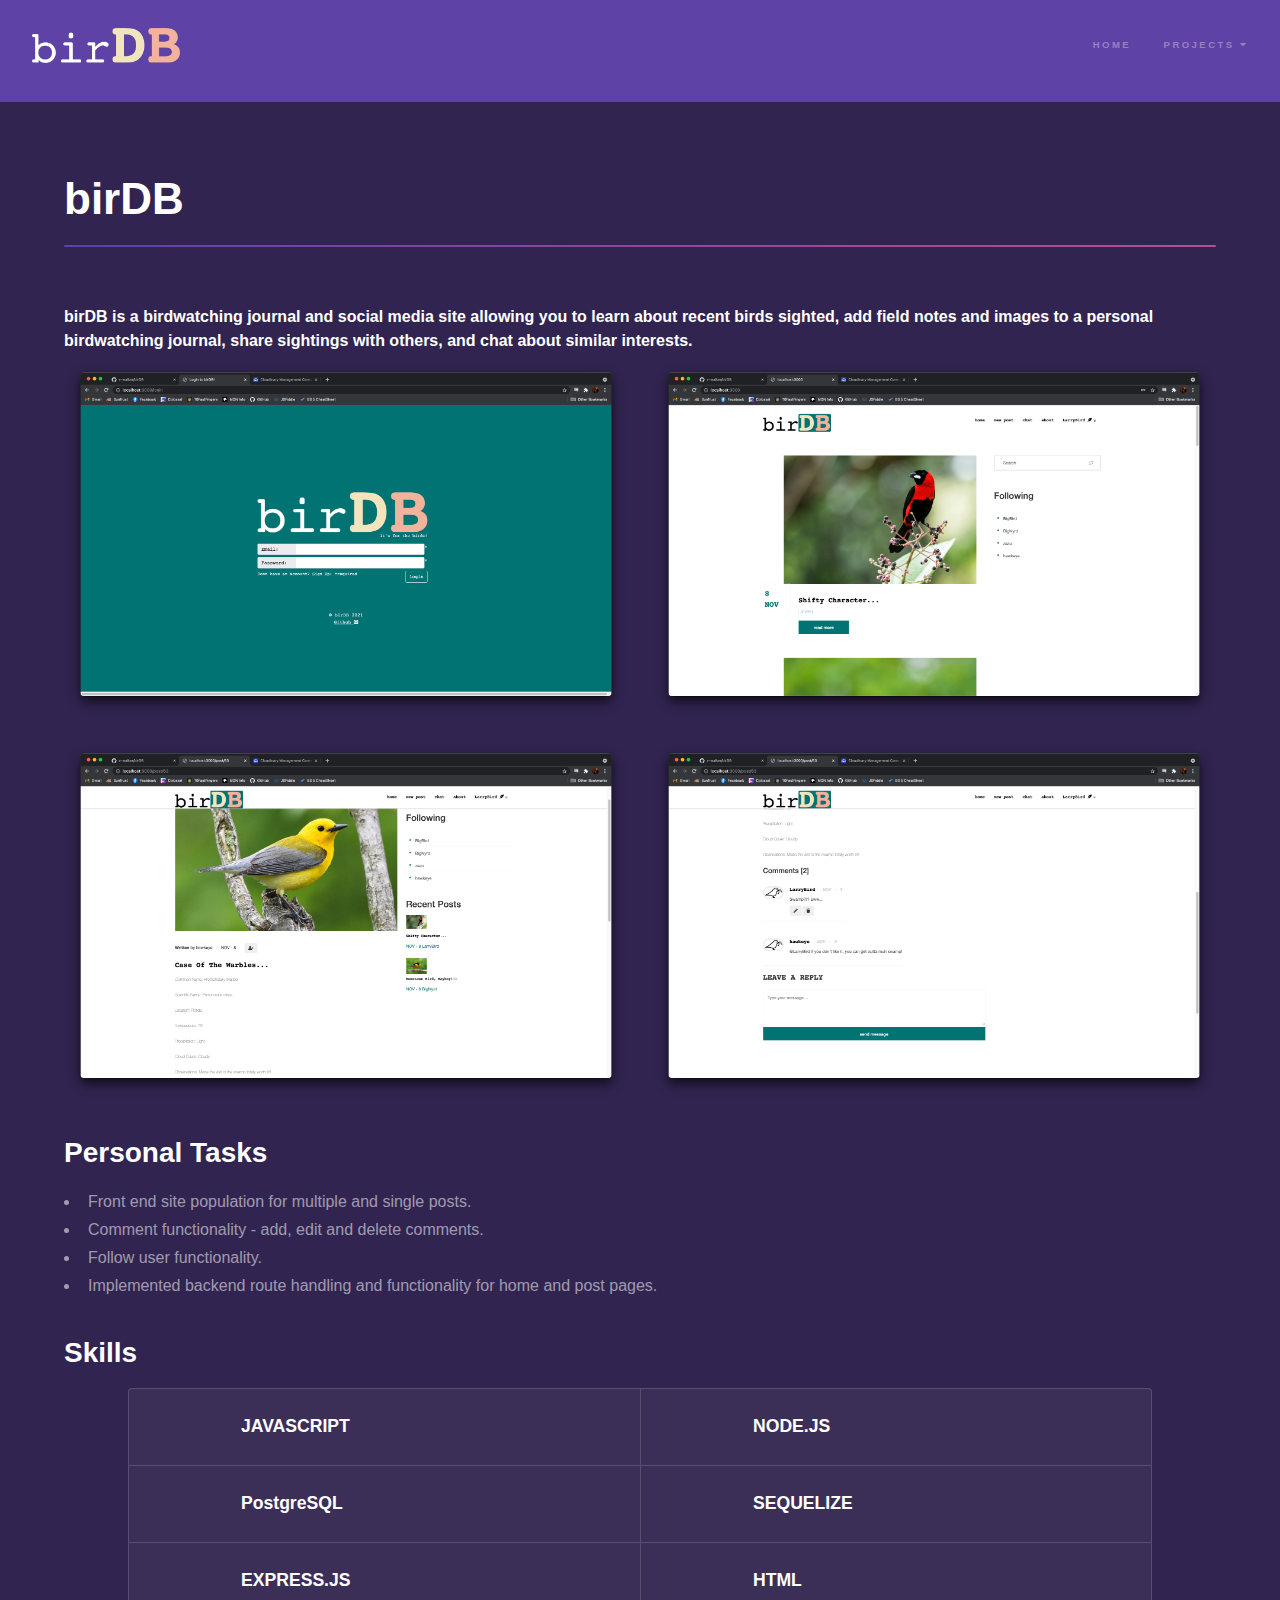
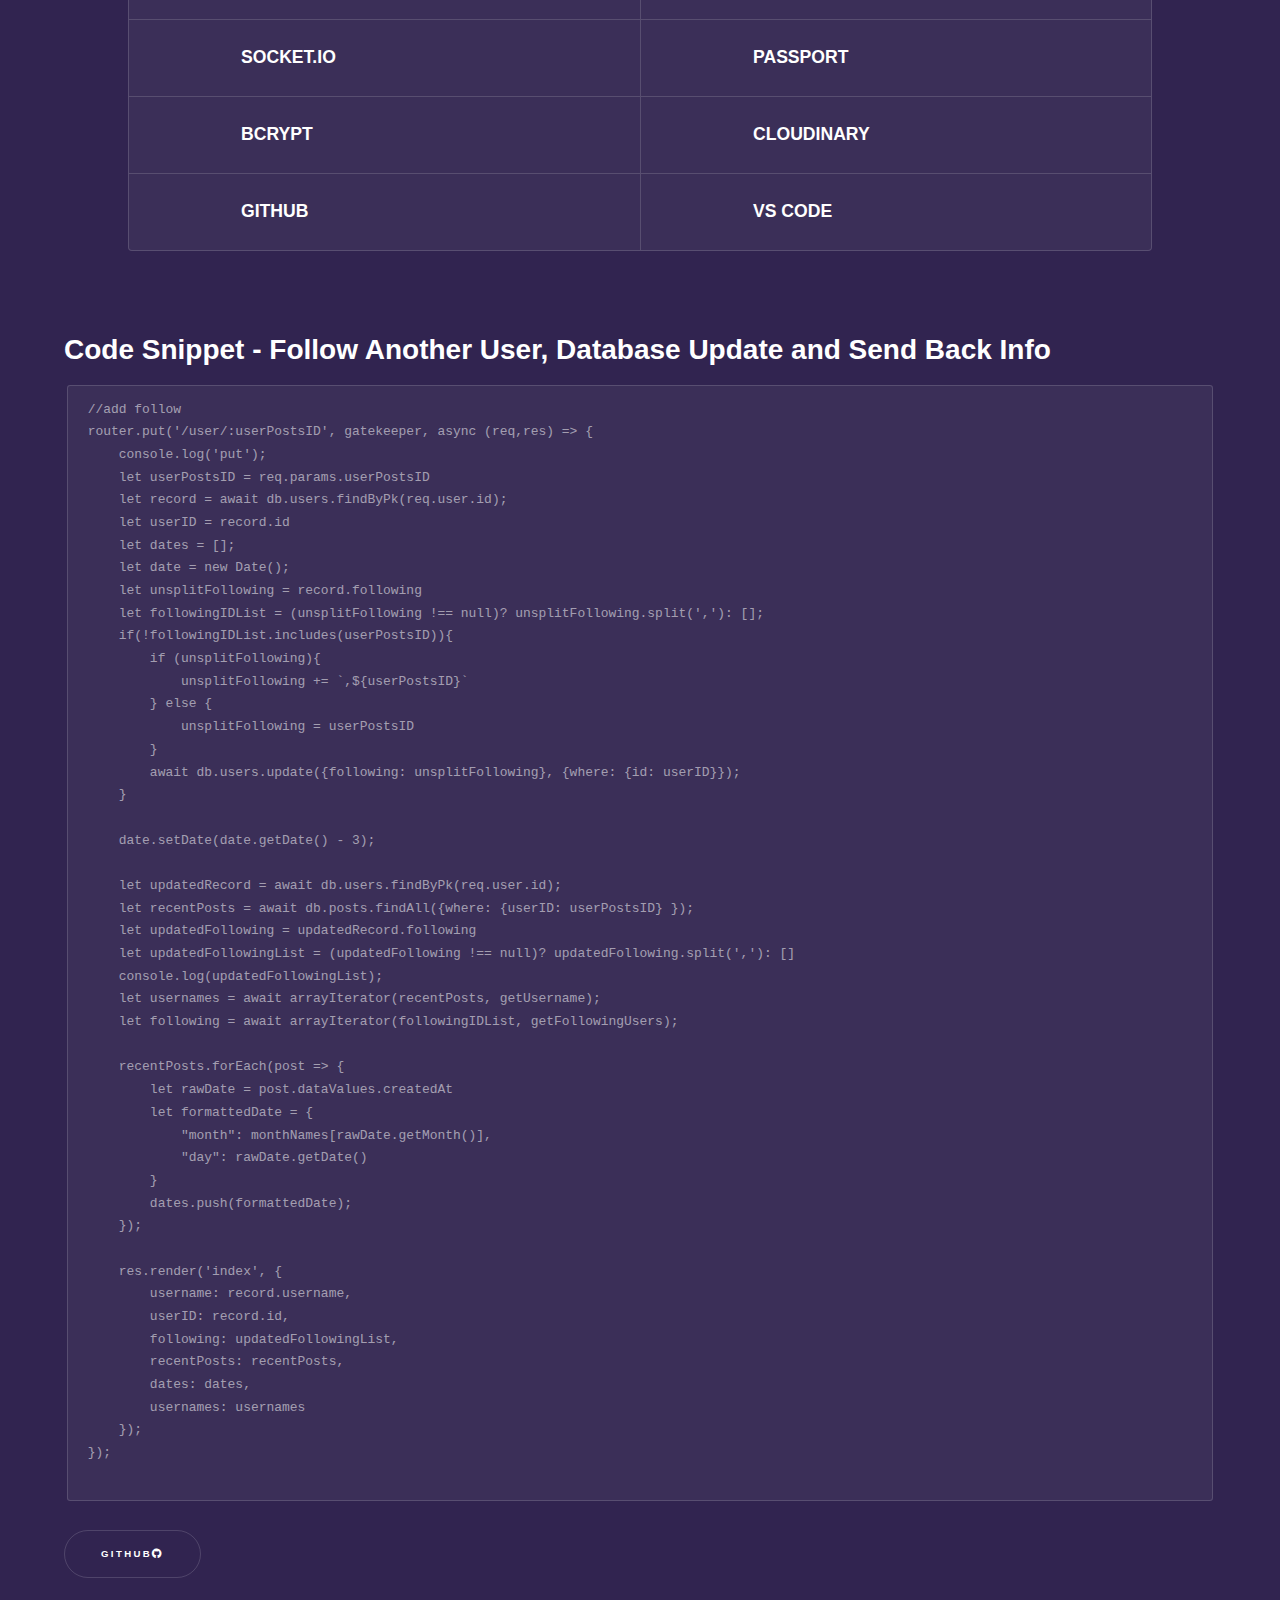
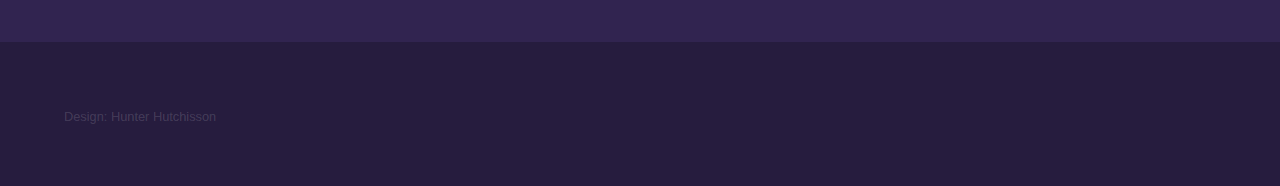
==== birdb.html @ 5ea0b663 "uploading site" ====
<!DOCTYPE HTML>
<!--
	Hyperspace by HTML5 UP
	html5up.net | @ajlkn
	Free for personal and commercial use under the CCA 3.0 license (html5up.net/license)
-->
<html>
	<head>
		<title>birDB</title>
		<meta charset="utf-8" />
		<meta name="viewport" content="width=device-width, initial-scale=1, user-scalable=no" />
		<link rel="stylesheet" href="assets/css/main.css" />
		<noscript><link rel="stylesheet" href="assets/css/noscript.css" /></noscript>
	</head>
	<body class="is-preload">

		<!-- Header -->
			<header id="header">
				<a href="http://birdb.io/" class="title" target="_blank"><img src="images/birDB-white-text-logo.png" alt="" style="height: 35px;"></a>
				<nav>
					<ul>
						<li><a href="index.html">Home</a></li>
						<li>  
							<a href="#" class="dropbtn" onclick="myFunction()">Projects <i class="fas fa-caret-down"></i></a>
							<div class="dropdown-content" id="myDropdown">
								<a href="whereback.html"><h4>The WhereBack Machine</h4></a>
								<a href="#"><h4>birDB</h4></a>
							</div>
						</li>
					</ul>
				</nav>
			</header>

		<!-- Wrapper -->
			<div id="wrapper">

				<!-- Main -->
					<section id="main" class="wrapper">
						<div class="inner">
							<h1 class="major">birDB</h1>
							<h4>birDB is a birdwatching journal and social media site allowing you to learn about recent birds sighted, add field notes and images to a personal birdwatching journal, share sightings with others, and chat about similar interests.</h4>
							<div class="box alt">
								<div class="row gtr-uniform">
									<div class="col-6"><span class="image fit"><img src="images/Screen-Shot-2021-11-09-at-10.53.07-AM.png" alt="" /></span></div>
									<div class="col-6"><span class="image fit"><img src="images/Screen-Shot-2021-11-09-at-10.53.39-AM.png" alt="" /></span></div>
									<div class="col-6"><span class="image fit"><img src="images/Screen Shot 2021-11-09 at 10.54.44 AM.png" alt="" /></span></div>
									<div class="col-6"><span class="image fit"><img src="images/Screen Shot 2021-11-09 at 10.54.09 AM.png" alt="" /></span></div>
								</div>
							</div>
							<div class="col-12 col-12-medium">
								<h2>Personal Tasks</h2>
								<ul>
									<li>Front end site population for multiple and single posts.</li>
									<li>Comment functionality - add, edit and delete comments.</li>
									<li>Follow user functionality.</li>
									<li>Implemented backend route handling and functionality for home and post pages. </li>
								</ul>
								<h2>Skills</h2>
								<section class="wrapper fade-up">
									<div class="inner" style="padding-top: 0px;">
										<div class="features">
											<section>
												<span class="icon solid major" ><i class="fab fa-js-square skills"></i></span>
												<h3>JAVASCRIPT</h3>
											</section>
											<section>
												<span class="icon solid major" ><i class="fab fa-node-js skills"></i></span>
												<h3>NODE.JS</h3>
											</section>
											<section>
												<span class="icon solid major" ><i class="fas fa-database skills"></i></span>									
												<h3>PostgreSQL</h3>
											</section>
											<section>
												<span class="icon solid major" ><i class="fas fa-server skills"></i></span>									
												<h3>SEQUELIZE</h3>
											</section>
											<section>
												<span class="icon solid major" ><i class="far fa-file-alt skills"></i></span>									
												<h3>EXPRESS.JS</h3>
											</section>
											<section>
												<span class="icon solid major" ><i class="fab fa-html5 skills"></i></span>
												<h3>HTML</h3>
											</section>
											<section>
												<span class="icon solid major" ><i class="fas fa-bolt skills"></i></span>			
												<h3>SOCKET.IO</h3>
											</section>
											<section>
												<span class="icon solid major" ><i class="fab fa-product-hunt skills"></i></span>					
												<h3>PASSPORT</h3>
											</section>
											<section>
												<span class="icon solid major" ><i class="fas fa-key skills"></i></span>							
												<h3>BCRYPT</h3>
											</section>
											<section>
												<span class="icon solid major" ><i class="fas fa-cloud-upload-alt skills"></i></span>									
												<h3>CLOUDINARY</h3>
											</section>
											<section>
												<span class="icon solid major" ><i class="fab fa-github skills"></i></span>							
												<h3>GITHUB</h3>
											</section>
											<section>
												<span class="icon solid major" ><i class="fas fa-code skills"></i></span>	
												<h3>VS CODE</h3>
											</section>
			
										</div>
									</div>
								</section>
							</div>
							<h2>Code Snippet - Follow Another User, Database Update and Send Back Info </h2>
							<pre><code>//add follow
router.put('/user/:userPostsID', gatekeeper, async (req,res) => {
    console.log('put');
    let userPostsID = req.params.userPostsID
    let record = await db.users.findByPk(req.user.id);
    let userID = record.id
    let dates = [];
    let date = new Date();
    let unsplitFollowing = record.following
    let followingIDList = (unsplitFollowing !== null)? unsplitFollowing.split(','): [];
    if(!followingIDList.includes(userPostsID)){
        if (unsplitFollowing){
            unsplitFollowing += `,${userPostsID}`
        } else {
            unsplitFollowing = userPostsID
        }
        await db.users.update({following: unsplitFollowing}, {where: {id: userID}});
    }

    date.setDate(date.getDate() - 3);
    
    let updatedRecord = await db.users.findByPk(req.user.id);
    let recentPosts = await db.posts.findAll({where: {userID: userPostsID} });
    let updatedFollowing = updatedRecord.following
    let updatedFollowingList = (updatedFollowing !== null)? updatedFollowing.split(','): []
    console.log(updatedFollowingList);
    let usernames = await arrayIterator(recentPosts, getUsername);
    let following = await arrayIterator(followingIDList, getFollowingUsers);
        
    recentPosts.forEach(post => {
        let rawDate = post.dataValues.createdAt
        let formattedDate = {
            "month": monthNames[rawDate.getMonth()], 
            "day": rawDate.getDate()
        }
        dates.push(formattedDate);
    });

    res.render('index', {
        username: record.username,
        userID: record.id,
        following: updatedFollowingList,
        recentPosts: recentPosts,
        dates: dates,
        usernames: usernames
    });
});
							</code></pre>
							<ul class="actions">
								<li><a href="https://github.com/hunterhutchisson/birDB" target="_blank" class="button">github<i class="fab fa-github"></i></a></li>
							</ul>
						</div>
					</section>

			</div>


		<!-- Footer -->
			<footer id="footer" class="wrapper alt">
				<div class="inner">
					<ul class="menu">
						<li>Design: Hunter Hutchisson</li>					
					</ul>
				</div>
			</footer>

		<!-- Scripts -->
			<script src="assets/js/jquery.min.js"></script>
			<script src="assets/js/jquery.scrollex.min.js"></script>
			<script src="assets/js/jquery.scrolly.min.js"></script>
			<script src="assets/js/browser.min.js"></script>
			<script src="assets/js/breakpoints.min.js"></script>
			<script src="assets/js/util.js"></script>
			<script src="assets/js/main.js"></script>
			<script>
				function myFunction() {
					document.getElementById("myDropdown").classList.toggle("show");
				}
				window.onclick = function(e) {
					if (!e.target.matches('.dropbtn')) {
						const myDropdown = document.getElementById("myDropdown");
						if (myDropdown.classList.contains('show')) {
							myDropdown.classList.remove('show');
					}
					}
				}
				</script>

	</body>
</html>
---- assets/css/main.css ----
@import url(fontawesome-all.min.css);

/*
	Hyperspace by HTML5 UP
	html5up.net | @ajlkn
	Free for personal and commercial use under the CCA 3.0 license (html5up.net/license)
*/

html, body, div, span, applet, object,
iframe, h1, h2, h3, h4, h5, h6, p, blockquote,
pre, a, abbr, acronym, address, big, cite,
code, del, dfn, em, img, ins, kbd, q, s, samp,
small, strike, strong, sub, sup, tt, var, b,
u, i, center, dl, dt, dd, ol, ul, li, fieldset,
form, label, legend, table, caption, tbody,
tfoot, thead, tr, th, td, article, aside,
canvas, details, embed, figure, figcaption,
footer, header, hgroup, menu, nav, output, ruby,
section, summary, time, mark, audio, video {
	margin: 0;
	padding: 0;
	border: 0;
	font-size: 100%;
	font: inherit;
	vertical-align: baseline;}

article, aside, details, figcaption, figure,
footer, header, hgroup, menu, nav, section {
	display: block;}

body {
	line-height: 1;
}

ol, ul {
	list-style: none;
}

blockquote, q {
	quotes: none;
}

	blockquote:before, blockquote:after, q:before, q:after {
		content: '';
		content: none;
	}

table {
	border-collapse: collapse;
	border-spacing: 0;
}

body {
	-webkit-text-size-adjust: none;
}

mark {
	background-color: transparent;
	color: inherit;
}

input::-moz-focus-inner {
	border: 0;
	padding: 0;
}

input, select, textarea {
	-moz-appearance: none;
	-webkit-appearance: none;
	-ms-appearance: none;
	appearance: none;
}

/* Basic */

	@-ms-viewport {
		width: device-width;
	}

	body {
		-ms-overflow-style: scrollbar;
	}

	@media screen and (max-width: 480px) {

		html, body {
			min-width: 320px;
		}

	}

	html {
		box-sizing: border-box;
	}

	*, *:before, *:after {
		box-sizing: inherit;
	}

	body {
		background: #312450;
	}

		body.is-preload *, body.is-preload *:before, body.is-preload *:after {
			-moz-animation: none !important;
			-webkit-animation: none !important;
			-ms-animation: none !important;
			animation: none !important;
			-moz-transition: none !important;
			-webkit-transition: none !important;
			-ms-transition: none !important;
			transition: none !important;
		}

/* Type */

	body, input, select, textarea {
		color: rgba(255, 255, 255, 0.55);
		font-family: Arial, Helvetica, sans-serif;
		font-size: 16.5pt;
		font-weight: normal;
		line-height: 1.75;
	}

		@media screen and (max-width: 1680px) {

			body, input, select, textarea {
				font-size: 13pt;
			}

		}

		@media screen and (max-width: 1280px) {

			body, input, select, textarea {
				font-size: 12pt;
			}

		}

		@media screen and (max-width: 360px) {

			body, input, select, textarea {
				font-size: 11pt;
			}

		}
		.seal{
			height: 250px;
		}
		.headshot{
			width: 500px
		}
		@media screen and (max-width: 375px) {
			.seal {
				height: auto;
				width: 200px;
			}
		}
		@media only screen and (max-width: 600px) {
			.headshot {
				width: 300px;
			}
			.projectTitle {
				width: 300px
			}
		}


	a {
		-moz-transition: color 0.2s ease, border-bottom-color 0.2s ease;
		-webkit-transition: color 0.2s ease, border-bottom-color 0.2s ease;
		-ms-transition: color 0.2s ease, border-bottom-color 0.2s ease;
		transition: color 0.2s ease, border-bottom-color 0.2s ease;
		border-bottom: dotted 1px rgba(255, 255, 255, 0.35);
		color: inherit;
		text-decoration: none;
	}

		a:hover {
			border-bottom-color: transparent;
			color: #ffffff;
		}

	strong, b {
		color: #ffffff;
		font-weight: bold;
	}

	em, i {
		font-style: italic;
	}

	p {
		margin: 0 0 2em 0;
	}

	h1, h2, h3, h4, h5, h6 {
		color: #ffffff;
		font-weight: bold;
		line-height: 1.5;
		margin: 0.5em 0 0.5em 0;
	}
	.skills{
		color: #b74e91;
	}

		h1 a, h2 a, h3 a, h4 a, h5 a, h6 a {
			color: inherit;
			text-decoration: none;
		}

	h1 {
		font-size: 2.75em;
	}

		h1.major {
			margin: 0 0 1.3em 0;
			position: relative;
			padding-bottom: 0.35em;
		}

			h1.major:after {
				background-image: -moz-linear-gradient(to right, #5e42a6, #b74e91);
				background-image: -webkit-linear-gradient(to right, #5e42a6, #b74e91);
				background-image: -ms-linear-gradient(to right, #5e42a6, #b74e91);
				background-image: linear-gradient(to right, #5e42a6, #b74e91);
				-moz-transition: max-width 0.2s ease;
				-webkit-transition: max-width 0.2s ease;
				-ms-transition: max-width 0.2s ease;
				transition: max-width 0.2s ease;
				border-radius: 0.2em;
				bottom: 0;
				content: '';
				height: 0.05em;
				position: absolute;
				right: 0;
				width: 100%;
			}

	h2 {
		font-size: 1.75em;
	}

	h3 {
		font-size: 1.1em;
	}

	h4 {
		font-size: 1em;
	}

	h5 {
		font-size: 0.8em;
	}

	h6 {
		font-size: 0.6em;
	}

	@media screen and (max-width: 736px) {

		h1 {
			font-size: 2em;
		}

		h2 {
			font-size: 1.25em;
		}

		h3 {
			font-size: 1em;
		}

		h4 {
			font-size: 0.8em;
		}

		h5 {
			font-size: 0.6em;
		}

		h6 {
			font-size: 0.6em;
		}

	}

	sub {
		font-size: 0.8em;
		position: relative;
		top: 0.5em;
	}

	sup {
		font-size: 0.8em;
		position: relative;
		top: -0.5em;
	}

	blockquote {
		border-left: solid 4px rgba(255, 255, 255, 0.15);
		font-style: italic;
		margin: 0 0 2em 0;
		padding: 0.5em 0 0.5em 2em;
	}

	code {
		background: rgba(255, 255, 255, 0.05);
		border-radius: 0.25em;
		border: solid 1px rgba(255, 255, 255, 0.15);
		font-family: "Courier New", monospace;
		font-size: 0.9em;
		margin: 0 0.25em;
		padding: 0.25em 0.65em;
	}

	pre {
		-webkit-overflow-scrolling: touch;
		font-family: "Courier New", monospace;
		font-size: 0.9em;
		margin: 0 0 2em 0;
	}

		pre code {
			display: block;
			line-height: 1.75em;
			padding: 1em 1.5em;
			overflow-x: auto;
		}

	hr {
		border: 0;
		border-bottom: solid 1px rgba(255, 255, 255, 0.15);
		margin: 2em 0;
	}

		hr.major {
			margin: 3em 0;
		}

	.align-left {
		text-align: left;
	}

	.align-center {
		text-align: center;
	}

	.align-right {
		text-align: right;
	}

/* Row */

	.row {
		display: flex;
		flex-wrap: wrap;
		box-sizing: border-box;
		align-items: stretch;
	}

		.row > * {
			box-sizing: border-box;
		}

		.row.gtr-uniform > * > :last-child {
			margin-bottom: 0;
		}

		.row.aln-left {
			justify-content: flex-start;
		}

		.row.aln-center {
			justify-content: center;
		}

		.row.aln-right {
			justify-content: flex-end;
		}

		.row.aln-top {
			align-items: flex-start;
		}

		.row.aln-middle {
			align-items: center;
		}

		.row.aln-bottom {
			align-items: flex-end;
		}

		.row > .imp {
			order: -1;
		}

		.row > .col-1 {
			width: 8.33333%;
		}

		.row > .off-1 {
			margin-left: 8.33333%;
		}

		.row > .col-2 {
			width: 16.66667%;
		}

		.row > .off-2 {
			margin-left: 16.66667%;
		}

		.row > .col-3 {
			width: 25%;
		}

		.row > .off-3 {
			margin-left: 25%;
		}

		.row > .col-4 {
			width: 33.33333%;
		}

		.row > .off-4 {
			margin-left: 33.33333%;
		}

		.row > .col-5 {
			width: 41.66667%;
		}

		.row > .off-5 {
			margin-left: 41.66667%;
		}

		.row > .col-6 {
			width: 50%;
		}

		.row > .off-6 {
			margin-left: 50%;
		}

		.row > .col-7 {
			width: 58.33333%;
		}

		.row > .off-7 {
			margin-left: 58.33333%;
		}

		.row > .col-8 {
			width: 66.66667%;
		}

		.row > .off-8 {
			margin-left: 66.66667%;
		}

		.row > .col-9 {
			width: 75%;
		}

		.row > .off-9 {
			margin-left: 75%;
		}

		.row > .col-10 {
			width: 83.33333%;
		}

		.row > .off-10 {
			margin-left: 83.33333%;
		}

		.row > .col-11 {
			width: 91.66667%;
		}

		.row > .off-11 {
			margin-left: 91.66667%;
		}

		.row > .col-12 {
			width: 100%;
		}

		.row > .off-12 {
			margin-left: 100%;
		}

		.row.gtr-0 {
			margin-top: 0;
			margin-left: 0em;
		}

			.row.gtr-0 > * {
				padding: 0 0 0 0em;
			}

			.row.gtr-0.gtr-uniform {
				margin-top: 0em;
			}

				.row.gtr-0.gtr-uniform > * {
					padding-top: 0em;
				}

		.row.gtr-25 {
			margin-top: 0;
			margin-left: -0.375em;
		}

			.row.gtr-25 > * {
				padding: 0 0 0 0.375em;
			}

			.row.gtr-25.gtr-uniform {
				margin-top: -0.375em;
			}

				.row.gtr-25.gtr-uniform > * {
					padding-top: 0.375em;
				}

		.row.gtr-50 {
			margin-top: 0;
			margin-left: -0.75em;
		}

			.row.gtr-50 > * {
				padding: 0 0 0 0.75em;
			}

			.row.gtr-50.gtr-uniform {
				margin-top: -0.75em;
			}

				.row.gtr-50.gtr-uniform > * {
					padding-top: 0.75em;
				}

		.row {
			margin-top: 0;
			margin-left: -1.5em;
		}

			.row > * {
				padding: 0 0 0 1.5em;
			}

			.row.gtr-uniform {
				margin-top: -1.5em;
			}

				.row.gtr-uniform > * {
					padding-top: 1.5em;
				}

		.row.gtr-150 {
			margin-top: 0;
			margin-left: -2.25em;
		}

			.row.gtr-150 > * {
				padding: 0 0 0 2.25em;
			}

			.row.gtr-150.gtr-uniform {
				margin-top: -2.25em;
			}

				.row.gtr-150.gtr-uniform > * {
					padding-top: 2.25em;
				}

		.row.gtr-200 {
			margin-top: 0;
			margin-left: -3em;
		}

			.row.gtr-200 > * {
				padding: 0 0 0 3em;
			}

			.row.gtr-200.gtr-uniform {
				margin-top: -3em;
			}

				.row.gtr-200.gtr-uniform > * {
					padding-top: 3em;
				}

		@media screen and (max-width: 1680px) {

			.row {
				display: flex;
				flex-wrap: wrap;
				box-sizing: border-box;
				align-items: stretch;
			}

				.row > * {
					box-sizing: border-box;
				}

				.row.gtr-uniform > * > :last-child {
					margin-bottom: 0;
				}

				.row.aln-left {
					justify-content: flex-start;
				}

				.row.aln-center {
					justify-content: center;
				}

				.row.aln-right {
					justify-content: flex-end;
				}

				.row.aln-top {
					align-items: flex-start;
				}

				.row.aln-middle {
					align-items: center;
				}

				.row.aln-bottom {
					align-items: flex-end;
				}

				.row > .imp-xlarge {
					order: -1;
				}

				.row > .col-1-xlarge {
					width: 8.33333%;
				}

				.row > .off-1-xlarge {
					margin-left: 8.33333%;
				}

				.row > .col-2-xlarge {
					width: 16.66667%;
				}

				.row > .off-2-xlarge {
					margin-left: 16.66667%;
				}

				.row > .col-3-xlarge {
					width: 25%;
				}

				.row > .off-3-xlarge {
					margin-left: 25%;
				}

				.row > .col-4-xlarge {
					width: 33.33333%;
				}

				.row > .off-4-xlarge {
					margin-left: 33.33333%;
				}

				.row > .col-5-xlarge {
					width: 41.66667%;
				}

				.row > .off-5-xlarge {
					margin-left: 41.66667%;
				}

				.row > .col-6-xlarge {
					width: 50%;
				}

				.row > .off-6-xlarge {
					margin-left: 50%;
				}

				.row > .col-7-xlarge {
					width: 58.33333%;
				}

				.row > .off-7-xlarge {
					margin-left: 58.33333%;
				}

				.row > .col-8-xlarge {
					width: 66.66667%;
				}

				.row > .off-8-xlarge {
					margin-left: 66.66667%;
				}

				.row > .col-9-xlarge {
					width: 75%;
				}

				.row > .off-9-xlarge {
					margin-left: 75%;
				}

				.row > .col-10-xlarge {
					width: 83.33333%;
				}

				.row > .off-10-xlarge {
					margin-left: 83.33333%;
				}

				.row > .col-11-xlarge {
					width: 91.66667%;
				}

				.row > .off-11-xlarge {
					margin-left: 91.66667%;
				}

				.row > .col-12-xlarge {
					width: 100%;
				}

				.row > .off-12-xlarge {
					margin-left: 100%;
				}

				.row.gtr-0 {
					margin-top: 0;
					margin-left: 0em;
				}

					.row.gtr-0 > * {
						padding: 0 0 0 0em;
					}

					.row.gtr-0.gtr-uniform {
						margin-top: 0em;
					}

						.row.gtr-0.gtr-uniform > * {
							padding-top: 0em;
						}

				.row.gtr-25 {
					margin-top: 0;
					margin-left: -0.375em;
				}

					.row.gtr-25 > * {
						padding: 0 0 0 0.375em;
					}

					.row.gtr-25.gtr-uniform {
						margin-top: -0.375em;
					}

						.row.gtr-25.gtr-uniform > * {
							padding-top: 0.375em;
						}

				.row.gtr-50 {
					margin-top: 0;
					margin-left: -0.75em;
				}

					.row.gtr-50 > * {
						padding: 0 0 0 0.75em;
					}

					.row.gtr-50.gtr-uniform {
						margin-top: -0.75em;
					}

						.row.gtr-50.gtr-uniform > * {
							padding-top: 0.75em;
						}

				.row {
					margin-top: 0;
					margin-left: -1.5em;
				}

					.row > * {
						padding: 0 0 0 1.5em;
					}

					.row.gtr-uniform {
						margin-top: -1.5em;
					}

						.row.gtr-uniform > * {
							padding-top: 1.5em;
						}

				.row.gtr-150 {
					margin-top: 0;
					margin-left: -2.25em;
				}

					.row.gtr-150 > * {
						padding: 0 0 0 2.25em;
					}

					.row.gtr-150.gtr-uniform {
						margin-top: -2.25em;
					}

						.row.gtr-150.gtr-uniform > * {
							padding-top: 2.25em;
						}

				.row.gtr-200 {
					margin-top: 0;
					margin-left: -3em;
				}

					.row.gtr-200 > * {
						padding: 0 0 0 3em;
					}

					.row.gtr-200.gtr-uniform {
						margin-top: -3em;
					}

						.row.gtr-200.gtr-uniform > * {
							padding-top: 3em;
						}

		}
		

		@media screen and (max-width: 1280px) {

			.row {
				display: flex;
				flex-wrap: wrap;
				box-sizing: border-box;
				align-items: stretch;
			}

				.row > * {
					box-sizing: border-box;
				}

				.row.gtr-uniform > * > :last-child {
					margin-bottom: 0;
				}

				.row.aln-left {
					justify-content: flex-start;
				}

				.row.aln-center {
					justify-content: center;
				}

				.row.aln-right {
					justify-content: flex-end;
				}

				.row.aln-top {
					align-items: flex-start;
				}

				.row.aln-middle {
					align-items: center;
				}

				.row.aln-bottom {
					align-items: flex-end;
				}

				.row > .imp-large {
					order: -1;
				}

				.row > .col-1-large {
					width: 8.33333%;
				}

				.row > .off-1-large {
					margin-left: 8.33333%;
				}

				.row > .col-2-large {
					width: 16.66667%;
				}

				.row > .off-2-large {
					margin-left: 16.66667%;
				}

				.row > .col-3-large {
					width: 25%;
				}

				.row > .off-3-large {
					margin-left: 25%;
				}

				.row > .col-4-large {
					width: 33.33333%;
				}

				.row > .off-4-large {
					margin-left: 33.33333%;
				}

				.row > .col-5-large {
					width: 41.66667%;
				}

				.row > .off-5-large {
					margin-left: 41.66667%;
				}

				.row > .col-6-large {
					width: 50%;
				}

				.row > .off-6-large {
					margin-left: 50%;
				}

				.row > .col-7-large {
					width: 58.33333%;
				}

				.row > .off-7-large {
					margin-left: 58.33333%;
				}

				.row > .col-8-large {
					width: 66.66667%;
				}

				.row > .off-8-large {
					margin-left: 66.66667%;
				}

				.row > .col-9-large {
					width: 75%;
				}

				.row > .off-9-large {
					margin-left: 75%;
				}

				.row > .col-10-large {
					width: 83.33333%;
				}

				.row > .off-10-large {
					margin-left: 83.33333%;
				}

				.row > .col-11-large {
					width: 91.66667%;
				}

				.row > .off-11-large {
					margin-left: 91.66667%;
				}

				.row > .col-12-large {
					width: 100%;
				}

				.row > .off-12-large {
					margin-left: 100%;
				}

				.row.gtr-0 {
					margin-top: 0;
					margin-left: 0em;
				}

					.row.gtr-0 > * {
						padding: 0 0 0 0em;
					}

					.row.gtr-0.gtr-uniform {
						margin-top: 0em;
					}

						.row.gtr-0.gtr-uniform > * {
							padding-top: 0em;
						}

				.row.gtr-25 {
					margin-top: 0;
					margin-left: -0.375em;
				}

					.row.gtr-25 > * {
						padding: 0 0 0 0.375em;
					}

					.row.gtr-25.gtr-uniform {
						margin-top: -0.375em;
					}

						.row.gtr-25.gtr-uniform > * {
							padding-top: 0.375em;
						}

				.row.gtr-50 {
					margin-top: 0;
					margin-left: -0.75em;
				}

					.row.gtr-50 > * {
						padding: 0 0 0 0.75em;
					}

					.row.gtr-50.gtr-uniform {
						margin-top: -0.75em;
					}

						.row.gtr-50.gtr-uniform > * {
							padding-top: 0.75em;
						}

				.row {
					margin-top: 0;
					margin-left: -1.5em;
				}

					.row > * {
						padding: 0 0 0 1.5em;
					}

					.row.gtr-uniform {
						margin-top: -1.5em;
					}

						.row.gtr-uniform > * {
							padding-top: 1.5em;
						}

				.row.gtr-150 {
					margin-top: 0;
					margin-left: -2.25em;
				}

					.row.gtr-150 > * {
						padding: 0 0 0 2.25em;
					}

					.row.gtr-150.gtr-uniform {
						margin-top: -2.25em;
					}

						.row.gtr-150.gtr-uniform > * {
							padding-top: 2.25em;
						}

				.row.gtr-200 {
					margin-top: 0;
					margin-left: -3em;
				}

					.row.gtr-200 > * {
						padding: 0 0 0 3em;
					}

					.row.gtr-200.gtr-uniform {
						margin-top: -3em;
					}

						.row.gtr-200.gtr-uniform > * {
							padding-top: 3em;
						}

		}

		@media screen and (max-width: 980px) {


			.row {
				display: flex;
				flex-wrap: wrap;
				box-sizing: border-box;
				align-items: stretch;
				justify-content: center;
			}

				.row > * {
					box-sizing: border-box;
				}

				.row.gtr-uniform > * > :last-child {
					margin-bottom: 0;
				}

				.row.aln-left {
					justify-content: flex-start;
				}

				.row.aln-center {
					justify-content: center;
				}

				.row.aln-right {
					justify-content: flex-end;
				}

				.row.aln-top {
					align-items: flex-start;
				}

				.row.aln-middle {
					align-items: center;
				}

				.row.aln-bottom {
					align-items: flex-end;
				}

				.row > .imp-medium {
					order: -1;
				}

				.row > .col-1-medium {
					width: 8.33333%;
				}

				.row > .off-1-medium {
					margin-left: 8.33333%;
				}

				.row > .col-2-medium {
					width: 16.66667%;
				}

				.row > .off-2-medium {
					margin-left: 16.66667%;
				}

				.row > .col-3-medium {
					width: 25%;
				}

				.row > .off-3-medium {
					margin-left: 25%;
				}

				.row > .col-4-medium {
					width: 33.33333%;
				}

				.row > .off-4-medium {
					margin-left: 33.33333%;
				}

				.row > .col-5-medium {
					width: 41.66667%;
				}

				.row > .off-5-medium {
					margin-left: 41.66667%;
				}

				.row > .col-6-medium {
					width: 50%;
				}

				.row > .off-6-medium {
					margin-left: 50%;
				}

				.row > .col-7-medium {
					width: 58.33333%;
				}

				.row > .off-7-medium {
					margin-left: 58.33333%;
				}

				.row > .col-8-medium {
					width: 66.66667%;
				}

				.row > .off-8-medium {
					margin-left: 66.66667%;
				}

				.row > .col-9-medium {
					width: 75%;
				}

				.row > .off-9-medium {
					margin-left: 75%;
				}

				.row > .col-10-medium {
					width: 83.33333%;
				}

				.row > .off-10-medium {
					margin-left: 83.33333%;
				}

				.row > .col-11-medium {
					width: 91.66667%;
				}

				.row > .off-11-medium {
					margin-left: 91.66667%;
				}

				.row > .col-12-medium {
					width: 100%;
				}

				.row > .off-12-medium {
					margin-left: 100%;
				}

				.row.gtr-0 {
					margin-top: 0;
					margin-left: 0em;
				}

					.row.gtr-0 > * {
						padding: 0 0 0 0em;
					}

					.row.gtr-0.gtr-uniform {
						margin-top: 0em;
					}

						.row.gtr-0.gtr-uniform > * {
							padding-top: 0em;
						}

				.row.gtr-25 {
					margin-top: 0;
					margin-left: -0.375em;
				}

					.row.gtr-25 > * {
						padding: 0 0 0 0.375em;
					}

					.row.gtr-25.gtr-uniform {
						margin-top: -0.375em;
					}

						.row.gtr-25.gtr-uniform > * {
							padding-top: 0.375em;
						}

				.row.gtr-50 {
					margin-top: 0;
					margin-left: -0.75em;
				}

					.row.gtr-50 > * {
						padding: 0 0 0 0.75em;
					}

					.row.gtr-50.gtr-uniform {
						margin-top: -0.75em;
					}

						.row.gtr-50.gtr-uniform > * {
							padding-top: 0.75em;
						}

				.row {
					margin-top: 0;
					margin-left: -1.5em;
				}

					.row > * {
						padding: 0 0 0 1.5em;
					}

					.row.gtr-uniform {
						margin-top: -1.5em;
					}

						.row.gtr-uniform > * {
							padding-top: 1.5em;
						}

				.row.gtr-150 {
					margin-top: 0;
					margin-left: -2.25em;
				}

					.row.gtr-150 > * {
						padding: 0 0 0 2.25em;
					}

					.row.gtr-150.gtr-uniform {
						margin-top: -2.25em;
					}

						.row.gtr-150.gtr-uniform > * {
							padding-top: 2.25em;
						}

				.row.gtr-200 {
					margin-top: 0;
					margin-left: -3em;
				}

					.row.gtr-200 > * {
						padding: 0 0 0 3em;
					}

					.row.gtr-200.gtr-uniform {
						margin-top: -3em;
					}

						.row.gtr-200.gtr-uniform > * {
							padding-top: 3em;
						}
		}

		@media screen and (max-width: 736px) {


			.row {
				display: flex;
				flex-wrap: wrap;
				box-sizing: border-box;
				align-items: stretch;
			}

				.row > * {
					box-sizing: border-box;
				}

				.row.gtr-uniform > * > :last-child {
					margin-bottom: 0;
				}

				.row.aln-left {
					justify-content: flex-start;
				}

				.row.aln-center {
					justify-content: center;
				}

				.row.aln-right {
					justify-content: flex-end;
				}

				.row.aln-top {
					align-items: flex-start;
				}

				.row.aln-middle {
					align-items: center;
				}

				.row.aln-bottom {
					align-items: flex-end;
				}

				.row > .imp-small {
					order: -1;
				}

				.row > .col-1-small {
					width: 8.33333%;
				}

				.row > .off-1-small {
					margin-left: 8.33333%;
				}

				.row > .col-2-small {
					width: 16.66667%;
				}

				.row > .off-2-small {
					margin-left: 16.66667%;
				}

				.row > .col-3-small {
					width: 25%;
				}

				.row > .off-3-small {
					margin-left: 25%;
				}

				.row > .col-4-small {
					width: 33.33333%;
				}

				.row > .off-4-small {
					margin-left: 33.33333%;
				}

				.row > .col-5-small {
					width: 41.66667%;
				}

				.row > .off-5-small {
					margin-left: 41.66667%;
				}

				.row > .col-6-small {
					width: 50%;
				}

				.row > .off-6-small {
					margin-left: 50%;
				}

				.row > .col-7-small {
					width: 58.33333%;
				}

				.row > .off-7-small {
					margin-left: 58.33333%;
				}

				.row > .col-8-small {
					width: 66.66667%;
				}

				.row > .off-8-small {
					margin-left: 66.66667%;
				}

				.row > .col-9-small {
					width: 75%;
				}

				.row > .off-9-small {
					margin-left: 75%;
				}

				.row > .col-10-small {
					width: 83.33333%;
				}

				.row > .off-10-small {
					margin-left: 83.33333%;
				}

				.row > .col-11-small {
					width: 91.66667%;
				}

				.row > .off-11-small {
					margin-left: 91.66667%;
				}

				.row > .col-12-small {
					width: 100%;
				}

				.row > .off-12-small {
					margin-left: 100%;
				}

				.row.gtr-0 {
					margin-top: 0;
					margin-left: 0em;
				}

					.row.gtr-0 > * {
						padding: 0 0 0 0em;
					}

					.row.gtr-0.gtr-uniform {
						margin-top: 0em;
					}

						.row.gtr-0.gtr-uniform > * {
							padding-top: 0em;
						}

				.row.gtr-25 {
					margin-top: 0;
					margin-left: -0.375em;
				}

					.row.gtr-25 > * {
						padding: 0 0 0 0.375em;
					}

					.row.gtr-25.gtr-uniform {
						margin-top: -0.375em;
					}

						.row.gtr-25.gtr-uniform > * {
							padding-top: 0.375em;
						}

				.row.gtr-50 {
					margin-top: 0;
					margin-left: -0.75em;
				}

					.row.gtr-50 > * {
						padding: 0 0 0 0.75em;
					}

					.row.gtr-50.gtr-uniform {
						margin-top: -0.75em;
					}

						.row.gtr-50.gtr-uniform > * {
							padding-top: 0.75em;
						}

				.row {
					margin-top: 0;
					margin-left: -1.5em;
				}

					.row > * {
						padding: 0 0 0 1.5em;
					}

					.row.gtr-uniform {
						margin-top: -1.5em;
					}

						.row.gtr-uniform > * {
							padding-top: 1.5em;
						}

				.row.gtr-150 {
					margin-top: 0;
					margin-left: -2.25em;
				}

					.row.gtr-150 > * {
						padding: 0 0 0 2.25em;
					}

					.row.gtr-150.gtr-uniform {
						margin-top: -2.25em;
					}

						.row.gtr-150.gtr-uniform > * {
							padding-top: 2.25em;
						}

				.row.gtr-200 {
					margin-top: 0;
					margin-left: -3em;
				}

					.row.gtr-200 > * {
						padding: 0 0 0 3em;
					}

					.row.gtr-200.gtr-uniform {
						margin-top: -3em;
					}

						.row.gtr-200.gtr-uniform > * {
							padding-top: 3em;
						}

		}

		@media screen and (max-width: 480px) {

			.row {
				display: flex;
				flex-wrap: wrap;
				box-sizing: border-box;
				align-items: stretch;
			}

				.row > * {
					box-sizing: border-box;
				}

				.row.gtr-uniform > * > :last-child {
					margin-bottom: 0;
				}

				.row.aln-left {
					justify-content: flex-start;
				}

				.row.aln-center {
					justify-content: center;
				}

				.row.aln-right {
					justify-content: flex-end;
				}

				.row.aln-top {
					align-items: flex-start;
				}

				.row.aln-middle {
					align-items: center;
				}

				.row.aln-bottom {
					align-items: flex-end;
				}

				.row > .imp-xsmall {
					order: -1;
				}

				.row > .col-1-xsmall {
					width: 8.33333%;
				}

				.row > .off-1-xsmall {
					margin-left: 8.33333%;
				}

				.row > .col-2-xsmall {
					width: 16.66667%;
				}

				.row > .off-2-xsmall {
					margin-left: 16.66667%;
				}

				.row > .col-3-xsmall {
					width: 25%;
				}

				.row > .off-3-xsmall {
					margin-left: 25%;
				}

				.row > .col-4-xsmall {
					width: 33.33333%;
				}

				.row > .off-4-xsmall {
					margin-left: 33.33333%;
				}

				.row > .col-5-xsmall {
					width: 41.66667%;
				}

				.row > .off-5-xsmall {
					margin-left: 41.66667%;
				}

				.row > .col-6-xsmall {
					width: 50%;
				}

				.row > .off-6-xsmall {
					margin-left: 50%;
				}

				.row > .col-7-xsmall {
					width: 58.33333%;
				}

				.row > .off-7-xsmall {
					margin-left: 58.33333%;
				}

				.row > .col-8-xsmall {
					width: 66.66667%;
				}

				.row > .off-8-xsmall {
					margin-left: 66.66667%;
				}

				.row > .col-9-xsmall {
					width: 75%;
				}

				.row > .off-9-xsmall {
					margin-left: 75%;
				}

				.row > .col-10-xsmall {
					width: 83.33333%;
				}

				.row > .off-10-xsmall {
					margin-left: 83.33333%;
				}

				.row > .col-11-xsmall {
					width: 91.66667%;
				}

				.row > .off-11-xsmall {
					margin-left: 91.66667%;
				}

				.row > .col-12-xsmall {
					width: 100%;
				}

				.row > .off-12-xsmall {
					margin-left: 100%;
				}

				.row.gtr-0 {
					margin-top: 0;
					margin-left: 0em;
				}

					.row.gtr-0 > * {
						padding: 0 0 0 0em;
					}

					.row.gtr-0.gtr-uniform {
						margin-top: 0em;
					}

						.row.gtr-0.gtr-uniform > * {
							padding-top: 0em;
						}

				.row.gtr-25 {
					margin-top: 0;
					margin-left: -0.375em;
				}

					.row.gtr-25 > * {
						padding: 0 0 0 0.375em;
					}

					.row.gtr-25.gtr-uniform {
						margin-top: -0.375em;
					}

						.row.gtr-25.gtr-uniform > * {
							padding-top: 0.375em;
						}

				.row.gtr-50 {
					margin-top: 0;
					margin-left: -0.75em;
				}

					.row.gtr-50 > * {
						padding: 0 0 0 0.75em;
					}

					.row.gtr-50.gtr-uniform {
						margin-top: -0.75em;
					}

						.row.gtr-50.gtr-uniform > * {
							padding-top: 0.75em;
						}

				.row {
					margin-top: 0;
					margin-left: -1.5em;
				}

					.row > * {
						padding: 0 0 0 1.5em;
					}

					.row.gtr-uniform {
						margin-top: -1.5em;
					}

						.row.gtr-uniform > * {
							padding-top: 1.5em;
						}

				.row.gtr-150 {
					margin-top: 0;
					margin-left: -2.25em;
				}

					.row.gtr-150 > * {
						padding: 0 0 0 2.25em;
					}

					.row.gtr-150.gtr-uniform {
						margin-top: -2.25em;
					}

						.row.gtr-150.gtr-uniform > * {
							padding-top: 2.25em;
						}

				.row.gtr-200 {
					margin-top: 0;
					margin-left: -3em;
				}

					.row.gtr-200 > * {
						padding: 0 0 0 3em;
					}

					.row.gtr-200.gtr-uniform {
						margin-top: -3em;
					}

						.row.gtr-200.gtr-uniform > * {
							padding-top: 3em;
						}

		}


/* Box */

	.box {
		border-radius: 0.25em;
		border: solid 1px rgba(255, 255, 255, 0.15);
		margin-bottom: 2em;
		padding: 1.5em;
	}

		.box > :last-child,
		.box > :last-child > :last-child,
		.box > :last-child > :last-child > :last-child {
			margin-bottom: 0;
		}

		.box.alt {
			border: 0;
			border-radius: 0;
			padding: 0;
		}

/* Button */

	input[type="submit"],
	input[type="reset"],
	input[type="button"],
	button,
	.button {
		-moz-appearance: none;
		-webkit-appearance: none;
		-ms-appearance: none;
		appearance: none;
		-moz-transition: border-color 0.2s ease;
		-webkit-transition: border-color 0.2s ease;
		-ms-transition: border-color 0.2s ease;
		transition: border-color 0.2s ease;
		background-color: transparent;
		border: solid 1px !important;
		border-color: rgba(255, 255, 255, 0.15) !important;
		border-radius: 3em;
		color: #ffffff !important;
		cursor: pointer;
		display: inline-block;
		font-size: 0.6em;
		font-weight: bold;
		height: calc(4.75em + 2px);
		letter-spacing: 0.25em;
		line-height: 4.75em;
		outline: 0;
		padding: 0 3.75em;
		position: relative;
		text-align: center;
		text-decoration: none;
		text-transform: uppercase;
		white-space: nowrap;
	}

		input[type="submit"]:after,
		input[type="reset"]:after,
		input[type="button"]:after,
		button:after,
		.button:after {
			-moz-transform: scale(0.25);
			-webkit-transform: scale(0.25);
			-ms-transform: scale(0.25);
			transform: scale(0.25);
			pointer-events: none;
			-moz-transition: opacity 0.2s ease, -moz-transform 0.2s ease;
			-webkit-transition: opacity 0.2s ease, -webkit-transform 0.2s ease;
			-ms-transition: opacity 0.2s ease, -ms-transform 0.2s ease;
			transition: opacity 0.2s ease, transform 0.2s ease;
			background: #ffffff;
			border-radius: 3em;
			content: '';
			height: 100%;
			left: 0;
			opacity: 0;
			position: absolute;
			top: 0;
			width: 100%;
		}

		input[type="submit"].icon:before,
		input[type="reset"].icon:before,
		input[type="button"].icon:before,
		button.icon:before,
		.button.icon:before {
			margin-right: 0.75em;
		}

		input[type="submit"].fit,
		input[type="reset"].fit,
		input[type="button"].fit,
		button.fit,
		.button.fit {
			width: 100%;
		}

		input[type="submit"].small,
		input[type="reset"].small,
		input[type="button"].small,
		button.small,
		.button.small {
			font-size: 0.4em;
		}

		input[type="submit"].large,
		input[type="reset"].large,
		input[type="button"].large,
		button.large,
		.button.large {
			font-size: 0.8em;
		}

		input[type="submit"].primary,
		input[type="reset"].primary,
		input[type="button"].primary,
		button.primary,
		.button.primary {
			background-color: #ffffff;
			color: #312450 !important;
		}

			input[type="submit"].primary:after,
			input[type="reset"].primary:after,
			input[type="button"].primary:after,
			button.primary:after,
			.button.primary:after {
				display: none;
			}

		input[type="submit"].disabled, input[type="submit"]:disabled,
		input[type="reset"].disabled,
		input[type="reset"]:disabled,
		input[type="button"].disabled,
		input[type="button"]:disabled,
		button.disabled,
		button:disabled,
		.button.disabled,
		.button:disabled {
			cursor: default;
			opacity: 0.5;
			pointer-events: none;
		}

		input[type="submit"]:hover,
		input[type="reset"]:hover,
		input[type="button"]:hover,
		button:hover,
		.button:hover {
			border-color: rgba(255, 255, 255, 0.55) !important;
		}

			input[type="submit"]:hover:after,
			input[type="reset"]:hover:after,
			input[type="button"]:hover:after,
			button:hover:after,
			.button:hover:after {
				opacity: 0.05;
				-moz-transform: scale(1);
				-webkit-transform: scale(1);
				-ms-transform: scale(1);
				transform: scale(1);
			}

			input[type="submit"]:hover:active,
			input[type="reset"]:hover:active,
			input[type="button"]:hover:active,
			button:hover:active,
			.button:hover:active {
				border-color: #ffffff !important;
			}

				input[type="submit"]:hover:active:after,
				input[type="reset"]:hover:active:after,
				input[type="button"]:hover:active:after,
				button:hover:active:after,
				.button:hover:active:after {
					opacity: 0.1;
				}

/* Features */

	.features {
		display: -moz-flex;
		display: -webkit-flex;
		display: -ms-flex;
		display: flex;
		-moz-flex-wrap: wrap;
		-webkit-flex-wrap: wrap;
		-ms-flex-wrap: wrap;
		flex-wrap: wrap;
		border-radius: 0.25em;
		border: solid 1px rgba(255, 255, 255, 0.15);
		background: rgba(255, 255, 255, 0.05);
		margin: 0 0 2em 0;
	}

		.features section {
			padding: 1em 3em 1em 7em ;
			width: 50%;
			border-top: solid 1px rgba(255, 255, 255, 0.15);
			position: relative;
		}

			.features section:nth-child(-n + 2) {
				border-top-width: 0;
			}

			.features section:nth-child(2n) {
				border-left: solid 1px rgba(255, 255, 255, 0.15);
			}

			.features section .icon {
				-moz-transition: opacity 0.5s ease, -moz-transform 0.5s ease;
				-webkit-transition: opacity 0.5s ease, -webkit-transform 0.5s ease;
				-ms-transition: opacity 0.5s ease, -ms-transform 0.5s ease;
				transition: opacity 0.5s ease, transform 0.5s ease;
				-moz-transition-delay: 1s;
				-webkit-transition-delay: 1s;
				-ms-transition-delay: 1s;
				transition-delay: 1s;
				-moz-transform: scale(1);
				-webkit-transform: scale(1);
				-ms-transform: scale(1);
				transform: scale(1);
				position: absolute;
				left: 3em;
				
				opacity: 1;
			}

			.features section:nth-child(1) .icon {
				-moz-transition-delay: 0.15s;
				-webkit-transition-delay: 0.15s;
				-ms-transition-delay: 0.15s;
				transition-delay: 0.15s;
			}

			.features section:nth-child(2) .icon {
				-moz-transition-delay: 0.3s;
				-webkit-transition-delay: 0.3s;
				-ms-transition-delay: 0.3s;
				transition-delay: 0.3s;
			}

			.features section:nth-child(3) .icon {
				-moz-transition-delay: 0.45s;
				-webkit-transition-delay: 0.45s;
				-ms-transition-delay: 0.45s;
				transition-delay: 0.45s;
			}

			.features section:nth-child(4) .icon {
				-moz-transition-delay: 0.6s;
				-webkit-transition-delay: 0.6s;
				-ms-transition-delay: 0.6s;
				transition-delay: 0.6s;
			}

			.features section:nth-child(5) .icon {
				-moz-transition-delay: 0.75s;
				-webkit-transition-delay: 0.75s;
				-ms-transition-delay: 0.75s;
				transition-delay: 0.75s;
			}

			.features section:nth-child(6) .icon {
				-moz-transition-delay: 0.9s;
				-webkit-transition-delay: 0.9s;
				-ms-transition-delay: 0.9s;
				transition-delay: 0.9s;
			}

			.features section:nth-child(7) .icon {
				-moz-transition-delay: 1.05s;
				-webkit-transition-delay: 1.05s;
				-ms-transition-delay: 1.05s;
				transition-delay: 1.05s;
			}

			.features section:nth-child(8) .icon {
				-moz-transition-delay: 1.2s;
				-webkit-transition-delay: 1.2s;
				-ms-transition-delay: 1.2s;
				transition-delay: 1.2s;
			}

			.features section:nth-child(9) .icon {
				-moz-transition-delay: 1.35s;
				-webkit-transition-delay: 1.35s;
				-ms-transition-delay: 1.35s;
				transition-delay: 1.35s;
			}

			.features section:nth-child(10) .icon {
				-moz-transition-delay: 1.5s;
				-webkit-transition-delay: 1.5s;
				-ms-transition-delay: 1.5s;
				transition-delay: 1.5s;
			}

			.features section:nth-child(11) .icon {
				-moz-transition-delay: 1.65s;
				-webkit-transition-delay: 1.65s;
				-ms-transition-delay: 1.65s;
				transition-delay: 1.65s;
			}

			.features section:nth-child(12) .icon {
				-moz-transition-delay: 1.8s;
				-webkit-transition-delay: 1.8s;
				-ms-transition-delay: 1.8s;
				transition-delay: 1.8s;
			}

			.features section:nth-child(13) .icon {
				-moz-transition-delay: 1.95s;
				-webkit-transition-delay: 1.95s;
				-ms-transition-delay: 1.95s;
				transition-delay: 1.95s;
			}

			.features section:nth-child(14) .icon {
				-moz-transition-delay: 2.1s;
				-webkit-transition-delay: 2.1s;
				-ms-transition-delay: 2.1s;
				transition-delay: 2.1s;
			}

			.features section:nth-child(15) .icon {
				-moz-transition-delay: 2.25s;
				-webkit-transition-delay: 2.25s;
				-ms-transition-delay: 2.25s;
				transition-delay: 2.25s;
			}

			.features section:nth-child(16) .icon {
				-moz-transition-delay: 2.4s;
				-webkit-transition-delay: 2.4s;
				-ms-transition-delay: 2.4s;
				transition-delay: 2.4s;
			}

			.features section:nth-child(17) .icon {
				-moz-transition-delay: 2.55s;
				-webkit-transition-delay: 2.55s;
				-ms-transition-delay: 2.55s;
				transition-delay: 2.55s;
			}

			.features section:nth-child(18) .icon {
				-moz-transition-delay: 2.7s;
				-webkit-transition-delay: 2.7s;
				-ms-transition-delay: 2.7s;
				transition-delay: 2.7s;
			}

			.features section:nth-child(19) .icon {
				-moz-transition-delay: 2.85s;
				-webkit-transition-delay: 2.85s;
				-ms-transition-delay: 2.85s;
				transition-delay: 2.85s;
			}

			.features section:nth-child(20) .icon {
				-moz-transition-delay: 3s;
				-webkit-transition-delay: 3s;
				-ms-transition-delay: 3s;
				transition-delay: 3s;
			}

		.features.inactive section .icon {
			-moz-transform: scale(0.5);
			-webkit-transform: scale(0.5);
			-ms-transform: scale(0.5);
			transform: scale(0.5);
			opacity: 0;
		}

		@media screen and (max-width: 980px) {

			.features {
				display: block;
			}

				.features section {
					border-top-width: 1px !important;
					border-left-width: 0 !important;
					width: 100%;
				}

					.features section:first-child {
						border-top-width: 0 !important;
					}

		}

		@media screen and (max-width: 736px) {

			.features section {
				padding: 2.5em 1.5em 0.1em 5.5em ;
			}

				.features section .icon {
					left: 1.5em;
					top: 2em;
				}

		}

		@media screen and (max-width: 480px) {

			.features section {
				padding: 2em 1.5em 0.1em 1.5em ;
			}

				.features section .icon {
					left: 0;
					position: relative;
					top: 0;
				}

		}

/* Form */

	form {
		margin: 0 0 2em 0;
	}

		form > :last-child {
			margin-bottom: 0;
		}

		form > .fields {
			display: -moz-flex;
			display: -webkit-flex;
			display: -ms-flex;
			display: flex;
			-moz-flex-wrap: wrap;
			-webkit-flex-wrap: wrap;
			-ms-flex-wrap: wrap;
			flex-wrap: wrap;
			width: calc(100% + 3em);
			margin: -1.5em 0 2em -1.5em;
		}

			form > .fields > .field {
				-moz-flex-grow: 0;
				-webkit-flex-grow: 0;
				-ms-flex-grow: 0;
				flex-grow: 0;
				-moz-flex-shrink: 0;
				-webkit-flex-shrink: 0;
				-ms-flex-shrink: 0;
				flex-shrink: 0;
				padding: 1.5em 0 0 1.5em;
				width: calc(100% - 1.5em);
			}

				form > .fields > .field.half {
					width: calc(50% - 0.75em);
				}

				form > .fields > .field.third {
					width: calc(100%/3 - 0.5em);
				}

				form > .fields > .field.quarter {
					width: calc(25% - 0.375em);
				}

		@media screen and (max-width: 480px) {

			form > .fields {
				width: calc(100% + 3em);
				margin: -1.5em 0 2em -1.5em;
			}

				form > .fields > .field {
					padding: 1.5em 0 0 1.5em;
					width: calc(100% - 1.5em);
				}

					form > .fields > .field.half {
						width: calc(100% - 1.5em);
					}

					form > .fields > .field.third {
						width: calc(100% - 1.5em);
					}

					form > .fields > .field.quarter {
						width: calc(100% - 1.5em);
					}

		}

	label {
		color: #ffffff;
		font-weight: bold;
		line-height: 1.5;
		margin: 0 0 0.7em 0;
		display: block;
		font-size: 1.1em;
	}

	input[type="text"],
	input[type="password"],
	input[type="email"],
	input[type="tel"],
	select,
	textarea {
		-moz-appearance: none;
		-webkit-appearance: none;
		-ms-appearance: none;
		appearance: none;
		background: rgba(255, 255, 255, 0.05);
		border-radius: 0.25em;
		border: none;
		border: solid 1px rgba(255, 255, 255, 0.15);
		color: inherit;
		display: block;
		outline: 0;
		padding: 0 1em;
		text-decoration: none;
		width: 100%;
	}

		input[type="text"]:invalid,
		input[type="password"]:invalid,
		input[type="email"]:invalid,
		input[type="tel"]:invalid,
		select:invalid,
		textarea:invalid {
			box-shadow: none;
		}

		input[type="text"]:focus,
		input[type="password"]:focus,
		input[type="email"]:focus,
		input[type="tel"]:focus,
		select:focus,
		textarea:focus {
			border-color: #ffffff;
			box-shadow: 0 0 0 1px #ffffff;
		}

	select {
		background-image: url("data:image/svg+xml;charset=utf8,%3Csvg xmlns='http://www.w3.org/2000/svg' width='40' height='40' preserveAspectRatio='none' viewBox='0 0 40 40'%3E%3Cpath d='M9.4,12.3l10.4,10.4l10.4-10.4c0.2-0.2,0.5-0.4,0.9-0.4c0.3,0,0.6,0.1,0.9,0.4l3.3,3.3c0.2,0.2,0.4,0.5,0.4,0.9 c0,0.4-0.1,0.6-0.4,0.9L20.7,31.9c-0.2,0.2-0.5,0.4-0.9,0.4c-0.3,0-0.6-0.1-0.9-0.4L4.3,17.3c-0.2-0.2-0.4-0.5-0.4-0.9 c0-0.4,0.1-0.6,0.4-0.9l3.3-3.3c0.2-0.2,0.5-0.4,0.9-0.4S9.1,12.1,9.4,12.3z' fill='rgba(255, 255, 255, 0.15)' /%3E%3C/svg%3E");
		background-size: 1.25rem;
		background-repeat: no-repeat;
		background-position: calc(100% - 1rem) center;
		height: 2.75em;
		padding-right: 2.75em;
		text-overflow: ellipsis;
	}

		select option {
			color: #ffffff;
			background: #312450;
		}

		select:focus::-ms-value {
			background-color: transparent;
		}

		select::-ms-expand {
			display: none;
		}

	input[type="text"],
	input[type="password"],
	input[type="email"],
	select {
		height: 2.75em;
	}

	textarea {
		padding: 0.75em 1em;
	}

		body.is-ie textarea {
			min-height: 10em;
		}

	input[type="checkbox"],
	input[type="radio"] {
		-moz-appearance: none;
		-webkit-appearance: none;
		-ms-appearance: none;
		appearance: none;
		display: block;
		float: left;
		margin-right: -2em;
		opacity: 0;
		width: 1em;
		z-index: -1;
	}

		input[type="checkbox"] + label,
		input[type="radio"] + label {
			text-decoration: none;
			color: rgba(255, 255, 255, 0.55);
			cursor: pointer;
			display: inline-block;
			font-size: 1em;
			font-weight: normal;
			padding-left: 2.4em;
			padding-right: 0.75em;
			position: relative;
		}

			input[type="checkbox"] + label:before,
			input[type="radio"] + label:before {
				-moz-osx-font-smoothing: grayscale;
				-webkit-font-smoothing: antialiased;
				display: inline-block;
				font-style: normal;
				font-variant: normal;
				text-rendering: auto;
				line-height: 1;
				text-transform: none !important;
				font-family: 'Font Awesome 5 Free';
				font-weight: 900;
			}

			input[type="checkbox"] + label:before,
			input[type="radio"] + label:before {
				background: rgba(255, 255, 255, 0.05);
				border-radius: 0.25em;
				border: solid 1px rgba(255, 255, 255, 0.15);
				content: '';
				display: inline-block;
				font-size: 0.8em;
				height: 2.0625em;
				left: 0;
				line-height: 2.0625em;
				position: absolute;
				text-align: center;
				top: 0;
				width: 2.0625em;
			}

		input[type="checkbox"]:checked + label:before,
		input[type="radio"]:checked + label:before {
			background: #ffffff;
			border-color: #ffffff;
			color: #b74e91;
			content: '\f00c';
		}

		input[type="checkbox"]:focus + label:before,
		input[type="radio"]:focus + label:before {
			border-color: #ffffff;
			box-shadow: 0 0 0 1px #ffffff;
		}

	input[type="checkbox"] + label:before {
		border-radius: 0.25em;
	}

	input[type="radio"] + label:before {
		border-radius: 100%;
	}

	::-webkit-input-placeholder {
		color: rgba(255, 255, 255, 0.35) !important;
		opacity: 1.0;
	}

	:-moz-placeholder {
		color: rgba(255, 255, 255, 0.35) !important;
		opacity: 1.0;
	}

	::-moz-placeholder {
		color: rgba(255, 255, 255, 0.35) !important;
		opacity: 1.0;
	}

	:-ms-input-placeholder {
		color: rgba(255, 255, 255, 0.35) !important;
		opacity: 1.0;
	}

/* Icon */

	.icon {
		text-decoration: none;
		border-bottom: none;
		position: relative;
	}

		.icon:before {
			-moz-osx-font-smoothing: grayscale;
			-webkit-font-smoothing: antialiased;
			display: inline-block;
			font-style: normal;
			font-variant: normal;
			text-rendering: auto;
			line-height: 1;
			text-transform: none !important;
			font-family: 'Font Awesome 5 Free';
			font-weight: 400;
		}

		.icon > .label {
			display: none;
		}

		.icon:before {
			line-height: inherit;
		}

		.icon.solid:before {
			font-weight: 900;
		}

		.icon.brands:before {
			font-family: 'Font Awesome 5 Brands';
		}

		.icon.major {
			width: 2.5em;
			height: 2.5em;
			display: block;
			background: #ffffff;
			border-radius: 100%;
			color: #312450;
			text-align: center;
			line-height: 2.5em;
			margin: 0 0 1.3em 0;
		}

			.icon.major:before {
				font-size: 1.25em;
			}

				.wrapper.style1 .icon.major:before {
					color: #5e42a6;
				}

				.wrapper.style1-alt .icon.major:before {
					color: #493382;
				}

				.wrapper.style2 .icon.major:before {
					color: #5052b5;
				}

				.wrapper.style2-alt .icon.major:before {
					color: #3e4094;
				}

				.wrapper.style3 .icon.major:before {
					color: #b74e91;
				}

				.wrapper.style3-alt .icon.major:before {
					color: #953d75;
				}

/* Image */

	.image {
		border-radius: 0.25em;
		border: 0;
		display: inline-block;
		position: relative;
	}

		.image img {
			border-radius: 0.25em;
			display: block;
		}

		.image.left, .image.right {
			max-width: 40%;
		}

			.image.left img, .image.right img {
				width: 100%;
			}

		.image.left {
			float: left;
			margin: 0 1.5em 1em 0;
			top: 0.25em;
		}

		.image.right {
			float: right;
			margin: 0 0 1em 1.5em;
			top: 0.25em;
		}

		.image.fit {
			display: block;
			margin: 0 0 2em 0;
			width: 100%;
		}

			.image.fit img {
				width: 100%;
			}

		.image.main {
			display: block;
			margin: 0 0 3em 0;
			width: 100%;
		}

			.image.main img {
				width: 100%;
			}

/* List */

	ol {
		list-style: decimal;
		margin: 0 0 2em 0;
		padding-left: 1.25em;
	}

		ol li {
			padding-left: 0.25em;
		}

	ul {
		list-style: disc;
		margin: 0 0 2em 0;
		padding-left: 1em;
	}

		ul li {
			padding-left: 0.5em;
		}

		ul.alt {
			list-style: none;
			padding-left: 0;
		}

			ul.alt li {
				border-top: solid 1px rgba(255, 255, 255, 0.15);
				padding: 0.5em 0;
			}

				ul.alt li:first-child {
					border-top: 0;
					padding-top: 0;
				}

	dl {
		margin: 0 0 2em 0;
	}

		dl dt {
			display: block;
			font-weight: bold;
			margin: 0 0 1em 0;
		}

		dl dd {
			margin-left: 2em;
		}

/* Actions */

	ul.actions {
		display: -moz-flex;
		display: -webkit-flex;
		display: -ms-flex;
		display: flex;
		cursor: default;
		list-style: none;
		margin-left: -1em;
		padding-left: 0;
	}

		ul.actions li {
			padding: 0 0 0 1em;
			vertical-align: middle;
		}

		ul.actions.special {
			-moz-justify-content: center;
			-webkit-justify-content: center;
			-ms-justify-content: center;
			justify-content: center;
			width: 100%;
			margin-left: 0;
		}

			ul.actions.special li:first-child {
				padding-left: 0;
			}

		ul.actions.stacked {
			-moz-flex-direction: column;
			-webkit-flex-direction: column;
			-ms-flex-direction: column;
			flex-direction: column;
			margin-left: 0;
		}

			ul.actions.stacked li {
				padding: 1.3em 0 0 0;
			}

				ul.actions.stacked li:first-child {
					padding-top: 0;
				}

		ul.actions.fit {
			width: calc(100% + 1em);
		}

			ul.actions.fit li {
				-moz-flex-grow: 1;
				-webkit-flex-grow: 1;
				-ms-flex-grow: 1;
				flex-grow: 1;
				-moz-flex-shrink: 1;
				-webkit-flex-shrink: 1;
				-ms-flex-shrink: 1;
				flex-shrink: 1;
				width: 100%;
			}

				ul.actions.fit li > * {
					width: 100%;
				}

			ul.actions.fit.stacked {
				width: 100%;
			}

		@media screen and (max-width: 480px) {

			ul.actions:not(.fixed) {
				-moz-flex-direction: column;
				-webkit-flex-direction: column;
				-ms-flex-direction: column;
				flex-direction: column;
				margin-left: 0;
				width: 100% !important;
			}

				ul.actions:not(.fixed) li {
					-moz-flex-grow: 1;
					-webkit-flex-grow: 1;
					-ms-flex-grow: 1;
					flex-grow: 1;
					-moz-flex-shrink: 1;
					-webkit-flex-shrink: 1;
					-ms-flex-shrink: 1;
					flex-shrink: 1;
					padding: 1em 0 0 0;
					text-align: center;
					width: 100%;
				}

					ul.actions:not(.fixed) li > * {
						width: 100%;
					}

					ul.actions:not(.fixed) li:first-child {
						padding-top: 0;
					}

					ul.actions:not(.fixed) li input[type="submit"],
					ul.actions:not(.fixed) li input[type="reset"],
					ul.actions:not(.fixed) li input[type="button"],
					ul.actions:not(.fixed) li button,
					ul.actions:not(.fixed) li .button {
						width: 100%;
					}

						ul.actions:not(.fixed) li input[type="submit"].icon:before,
						ul.actions:not(.fixed) li input[type="reset"].icon:before,
						ul.actions:not(.fixed) li input[type="button"].icon:before,
						ul.actions:not(.fixed) li button.icon:before,
						ul.actions:not(.fixed) li .button.icon:before {
							margin-left: -0.5rem;
						}

		}

/* Contact */

	ul.contact {
		list-style: none;
		padding: 0;
	}

		ul.contact > li {
			padding: 0;
			margin: 1.5em 0 0 0;
		}

			ul.contact > li:first-child {
				margin-top: 0;
			}

/* Icons */

	ul.icons {
		cursor: default;
		list-style: none;
		padding-left: 0;
	}

		ul.icons li {
			display: inline-block;
			padding: 0 0.75em 0 0;
		}

			ul.icons li:last-child {
				padding-right: 0;
			}

			ul.icons li > a, ul.icons li > span {
				border: 0;
			}

				ul.icons li > a .label, ul.icons li > span .label {
					display: none;
				}

/* Menu */

	ul.menu {
		list-style: none;
		padding: 0;
	}

		ul.menu > li {
			border-left: solid 1px rgba(255, 255, 255, 0.15);
			display: inline-block;
			line-height: 1;
			margin-left: 1.5em;
			padding: 0 0 0 1.5em;
		}

			ul.menu > li:first-child {
				border-left: 0;
				margin: 0;
				padding-left: 0;
			}

		@media screen and (max-width: 480px) {

			ul.menu > li {
				border-left: 0;
				display: block;
				line-height: inherit;
				margin: 0.5em 0 0 0;
				padding-left: 0;
			}

		}

/* Section/Article */

	section.special, article.special {
		text-align: center;
	}

	header p {
		color: rgba(255, 255, 255, 0.35);
		position: relative;
		margin: 0 0 1.5em 0;
	}

	header h2 + p {
		font-size: 1.25em;
		margin-top: -1em;
		line-height: 1.5em;
	}

	header h3 + p {
		font-size: 1.1em;
		margin-top: -0.8em;
		line-height: 1.5em;
	}

	header h4 + p,
	header h5 + p,
	header h6 + p {
		font-size: 0.9em;
		margin-top: -0.6em;
		line-height: 1.5em;
	}

/* Split */

	.split {
		display: -moz-flex;
		display: -webkit-flex;
		display: -ms-flex;
		display: flex;
	}

		.split > * {
			width: calc(50% - 2.5em);
		}

		.split > :nth-child(2n - 1) {
			padding-right: 2.5em;
			border-right: solid 1px rgba(255, 255, 255, 0.15);
		}

		.split > :nth-child(2n) {
			padding-left: 2.5em;
		}

		.split.style1 > :nth-child(2n - 1) {
			width: calc(66.66666% - 2.5em);
		}

		.split.style1 > :nth-child(2n) {
			width: calc(33.33333% - 2.5em);
		}

		@media screen and (max-width: 1680px) {

			.split > * {
				width: calc(50% - 2em);
			}

			.split > :nth-child(2n - 1) {
				padding-right: 2em;
			}

			.split > :nth-child(2n) {
				padding-left: 2em;
			}

			.split.style1 > :nth-child(2n - 1) {
				width: calc(66.66666% - 2em);
			}

			.split.style1 > :nth-child(2n) {
				width: calc(33.33333% - 2em);
			}

		}

		@media screen and (max-width: 980px) {

			.split {
				display: block;
			}

				.split > * {
					border-top: solid 1px rgba(255, 255, 255, 0.15);
					margin: 4em 0 0 0;
					padding: 4em 0 0 0;
					width: 100% !important;
				}

				.split > :nth-child(2n - 1) {
					border-right: 0;
					padding-right: 0;
				}

				.split > :nth-child(2n) {
					padding-left: 0;
				}

				.split > :first-child {
					border-top: 0;
					margin-top: 0;
					padding-top: 0;
				}

		}

		@media screen and (max-width: 736px) {

			.split > * {
				margin: 3em 0 0 0;
				padding: 3em 0 0 0;
			}

		}

/* Spotlights */

	.spotlights > section {
		display: -moz-flex;
		display: -webkit-flex;
		display: -ms-flex;
		display: flex;
		-moz-flex-direction: row;
		-webkit-flex-direction: row;
		-ms-flex-direction: row;
		flex-direction: row;
		min-height: 22.5em;
	}

		body.is-ie .spotlights > section {
			min-height: 0;
		}

		.spotlights > section > .image {
			background-position: center center;
			background-size: cover;
			border-radius: 0;
			display: block;
			position: relative;
			width: 25em;
		}

			.spotlights > section > .image img {
				border-radius: 0;
				display: block;
			}

			.spotlights > section > .image:before {
				-moz-transition: opacity 1s ease;
				-webkit-transition: opacity 1s ease;
				-ms-transition: opacity 1s ease;
				transition: opacity 1s ease;
				background: rgba(49, 36, 80, 0.9);
				content: '';
				display: block;
				height: 100%;
				left: 0;
				opacity: 0;
				position: absolute;
				top: 0;
				width: 100%;
			}

		.spotlights > section > .content {
			padding: 4em 5em 2em 5em ;
			display: -moz-flex;
			display: -webkit-flex;
			display: -ms-flex;
			display: flex;
			-moz-flex-direction: column;
			-webkit-flex-direction: column;
			-ms-flex-direction: column;
			flex-direction: column;
			-moz-justify-content: center;
			-webkit-justify-content: center;
			-ms-justify-content: center;
			justify-content: center;
			width: 50em;
			-ms-flex: 1;
		}

			.spotlights > section > .content > .inner {
				-moz-transform: translateX(0) translateY(0);
				-webkit-transform: translateX(0) translateY(0);
				-ms-transform: translateX(0) translateY(0);
				transform: translateX(0) translateY(0);
				-moz-transition: opacity 1s ease, -moz-transform 1s ease;
				-webkit-transition: opacity 1s ease, -webkit-transform 1s ease;
				-ms-transition: opacity 1s ease, -ms-transform 1s ease;
				transition: opacity 1s ease, transform 1s ease;
				opacity: 1;
			}

		.spotlights > section:nth-child(2) {
			background-color: rgba(0, 0, 0, 0.05);
		}

		.spotlights > section:nth-child(3) {
			background-color: rgba(0, 0, 0, 0.1);
		}

		.spotlights > section.inactive > .image:before,
		body.is-preload .spotlights > section > .image:before {
			opacity: 1;
		}

		.spotlights > section.inactive > .content > .inner,
		body.is-preload .spotlights > section > .content > .inner {
			-moz-transform: translateX(-1em);
			-webkit-transform: translateX(-1em);
			-ms-transform: translateX(-1em);
			transform: translateX(-1em);
			opacity: 0;
		}

		@media screen and (max-width: 1680px) {

			.spotlights > section > .content {
				padding: 4em 4em 2em 4em ;
			}

		}

		@media screen and (max-width: 980px) {

			.spotlights > section {
				display: block;
			}

				.spotlights > section > .image {
					width: 100%;
					height: 50vh;
				}

				.spotlights > section > .content {
					width: 100%;
				}

				.spotlights > section.inactive > .content > .inner,
				body.is-preload .spotlights > section > .content > .inner {
					-moz-transform: translateY(1em);
					-webkit-transform: translateY(1em);
					-ms-transform: translateY(1em);
					transform: translateY(1em);
				}

		}

		@media screen and (max-width: 736px) {

			.spotlights > section > .image {
				height: 50vh;
				min-height: 15em;
			}

			.spotlights > section > .content {
				padding: 3em 2em 1em 2em ;
			}

		}

/* Table */

	.table-wrapper {
		-webkit-overflow-scrolling: touch;
		overflow-x: auto;
	}

	table {
		margin: 0 0 2em 0;
		width: 100%;
	}

		table tbody tr {
			border: solid 1px rgba(255, 255, 255, 0.15);
			border-left: 0;
			border-right: 0;
		}

			table tbody tr:nth-child(2n + 1) {
				background-color: rgba(255, 255, 255, 0.05);
			}

		table td {
			padding: 0.75em 0.75em;
		}

		table th {
			color: #ffffff;
			font-size: 1em;
			font-weight: bold;
			padding: 0 0.75em 0.75em 0.75em;
			text-align: left;
		}

		table thead {
			border-bottom: solid 2px rgba(255, 255, 255, 0.15);
		}

		table tfoot {
			border-top: solid 2px rgba(255, 255, 255, 0.15);
		}

		table.alt {
			border-collapse: separate;
		}

			table.alt tbody tr td {
				border: solid 1px rgba(255, 255, 255, 0.15);
				border-left-width: 0;
				border-top-width: 0;
			}

				table.alt tbody tr td:first-child {
					border-left-width: 1px;
				}

			table.alt tbody tr:first-child td {
				border-top-width: 1px;
			}

			table.alt thead {
				border-bottom: 0;
			}

			table.alt tfoot {
				border-top: 0;
			}

/* Wrapper */

	.wrapper {
		position: relative;
	}

		.wrapper > .inner {
			padding: 5em 5em 3em 5em ;
			max-width: 100%;
			width: 75em;
		}

			@media screen and (max-width: 1680px) {

				.wrapper > .inner {
					padding: 4em 4em 2em 4em ;
				}

			}

			@media screen and (max-width: 1280px) {

				.wrapper > .inner {
					width: 100%;
				}

			}

			@media screen and (max-width: 736px) {

				.wrapper > .inner {
					padding: 3em 2em 1em 2em ;
				}

			}

		.wrapper.alt {
			background-color: #261c3e;
		}

		.wrapper.style1 {
			background-color: #5e42a6;
		}

		.wrapper.style1-alt {
			background-color: #493382;
		}

		.wrapper.style2 {
			background-color: #5052b5;
		}

		.wrapper.style2-alt {
			background-color: #3e4094;
		}

		.wrapper.style3 {
			background-color: #b74e91;
		}

		.wrapper.style3-alt {
			background-color: #953d75;
		}

		.wrapper.fullscreen {
			display: -moz-flex;
			display: -webkit-flex;
			display: -ms-flex;
			display: flex;
			-moz-flex-direction: column;
			-webkit-flex-direction: column;
			-ms-flex-direction: column;
			flex-direction: column;
			-moz-justify-content: center;
			-webkit-justify-content: center;
			-ms-justify-content: center;
			justify-content: center;
			min-height: 100vh;
		}

			body.is-ie .wrapper.fullscreen {
				height: 100vh;
			}

			@media screen and (max-width: 1280px) {

				.wrapper.fullscreen {
					min-height: calc(100vh - 2.5em);
				}

					body.is-ie .wrapper.fullscreen {
						height: calc(100vh - 2.5em);
					}

			}

			@media screen and (max-width: 736px) {

				.wrapper.fullscreen {
					padding: 2em 0;
					min-height: 0;
				}

					body.is-ie .wrapper.fullscreen {
						height: auto;
					}

			}

		.wrapper.fade-up > .inner {
			-moz-transform: translateY(0);
			-webkit-transform: translateY(0);
			-ms-transform: translateY(0);
			transform: translateY(0);
			-moz-transition: opacity 1s ease, -moz-transform 1s ease;
			-webkit-transition: opacity 1s ease, -webkit-transform 1s ease;
			-ms-transition: opacity 1s ease, -ms-transform 1s ease;
			transition: opacity 1s ease, transform 1s ease;
			opacity: 1.0;
		}

		.wrapper.fade-up.inactive > .inner,
		body.is-preload .wrapper.fade-up > .inner {
			opacity: 0;
			-moz-transform: translateY(1em);
			-webkit-transform: translateY(1em);
			-ms-transform: translateY(1em);
			transform: translateY(1em);
		}

		.wrapper.fade-down > .inner {
			-moz-transform: translateY(0);
			-webkit-transform: translateY(0);
			-ms-transform: translateY(0);
			transform: translateY(0);
			-moz-transition: opacity 1s ease, -moz-transform 1s ease;
			-webkit-transition: opacity 1s ease, -webkit-transform 1s ease;
			-ms-transition: opacity 1s ease, -ms-transform 1s ease;
			transition: opacity 1s ease, transform 1s ease;
			opacity: 1.0;
		}

		.wrapper.fade-down.inactive > .inner,
		body.is-preload .wrapper.fade-down > .inner {
			opacity: 0;
			-moz-transform: translateY(-1em);
			-webkit-transform: translateY(-1em);
			-ms-transform: translateY(-1em);
			transform: translateY(-1em);
		}

		.wrapper.fade > .inner {
			-moz-transition: opacity 1s ease;
			-webkit-transition: opacity 1s ease;
			-ms-transition: opacity 1s ease;
			transition: opacity 1s ease;
			opacity: 1.0;
		}

		.wrapper.fade.inactive > .inner,
		body.is-preload .wrapper.fade > .inner {
			opacity: 0;
		}

/* Header */

	#header {
		display: -moz-flex;
		display: -webkit-flex;
		display: -ms-flex;
		display: flex;
		background-color: #5e42a6;
		cursor: default;
		padding: 1.75em 2em;
	}

		#header > .title {
			border: 0;
			color: #ffffff;
			display: block;
			font-size: 1.25em;
			font-weight: bold;
		}

		#header > nav {
			-moz-flex: 1;
			-webkit-flex: 1;
			-ms-flex: 1;
			flex: 1;
			text-align: right;
		}

			#header > nav > ul {
				margin: 0;
				padding: 0;
			}

				#header > nav > ul > li {
					display: inline-block;
					margin-left: 1.75em;
					padding: 0;
					vertical-align: middle;
				}

					#header > nav > ul > li:first-child {
						margin-left: 0;
					}

					#header > nav > ul > li a {
						border: 0;
						color: rgba(255, 255, 255, 0.35);
						display: inline-block;
						font-size: 0.6em;
						font-weight: bold;
						letter-spacing: 0.25em;
						text-transform: uppercase;
					}

						#header > nav > ul > li a:hover {
							color: rgba(255, 255, 255, 0.55);
						}

						#header > nav > ul > li a.active {
							color: #ffffff;
						}

		@media screen and (max-width: 736px) {

			#header {
				padding: 1em 2em;
			}

		}

		@media screen and (max-width: 480px) {

			#header {
				display: block;
				padding: 0 2em;
				text-align: left;
			}

				#header .title {
					font-size: 1.25em;
					padding: 1em 0;
				}

				#header > nav {
					border-top: solid 1px rgba(255, 255, 255, 0.15);
					text-align: inherit;
				}

					#header > nav > ul > li {
						margin-left: 1.5em;
					}

						#header > nav > ul > li a {
							height: 6em;
							line-height: 6em;
						}

		}

/* Wrapper (main) */

	#sidebar + #wrapper {
		margin-left: 18em;
	}

		@media screen and (max-width: 1280px) {

			#sidebar + #wrapper {
				margin-left: 0;
				padding-top: 3.5em;
			}

		}

		@media screen and (max-width: 736px) {

			#sidebar + #wrapper {
				padding-top: 0;
			}

		}

	#header + #wrapper > .wrapper > .inner {
		margin: 0 auto;
	}

/* Footer */

	#sidebar + #wrapper + #footer {
		margin-left: 18em;
	}

		@media screen and (max-width: 1280px) {

			#sidebar + #wrapper + #footer {
				margin-left: 0;
			}

		}

	#footer > .inner a {
		border-bottom-color: rgba(255, 255, 255, 0.15);
	}

		#footer > .inner a:hover {
			border-bottom-color: transparent;
		}

	#footer > .inner .menu {
		font-size: 0.8em;
		color: rgba(255, 255, 255, 0.15);
	}

	#header + #wrapper + #footer > .inner {
		margin: 0 auto;
	}

/* Sidebar */

	#sidebar {
		padding: 2.5em 2.5em 0.5em 2.5em ;
		background: #312450;
		cursor: default;
		height: 100vh;
		left: 0;
		overflow-x: hidden;
		overflow-y: auto;
		position: fixed;
		text-align: right;
		top: 0;
		width: 18em;
		z-index: 10000;
	}

		#sidebar > .inner {
			display: -moz-flex;
			display: -webkit-flex;
			display: -ms-flex;
			display: flex;
			-moz-flex-direction: column;
			-webkit-flex-direction: column;
			-ms-flex-direction: column;
			flex-direction: column;
			-moz-justify-content: center;
			-webkit-justify-content: center;
			-ms-justify-content: center;
			justify-content: center;
			-moz-transform: translateY(0);
			-webkit-transform: translateY(0);
			-ms-transform: translateY(0);
			transform: translateY(0);
			-moz-transition: opacity 1s ease;
			-webkit-transition: opacity 1s ease;
			-ms-transition: opacity 1s ease;
			transition: opacity 1s ease;
			min-height: 100%;
			opacity: 1;
			width: 100%;
		}

			body.is-ie #sidebar > .inner {
				height: 100%;
			}

		#sidebar nav > ul {
			list-style: none;
			padding: 0;
		}

			#sidebar nav > ul > li {
				-moz-transform: translateY(0);
				-webkit-transform: translateY(0);
				-ms-transform: translateY(0);
				transform: translateY(0);
				-moz-transition: opacity 0.15s ease, -moz-transform 0.75s ease;
				-webkit-transition: opacity 0.15s ease, -webkit-transform 0.75s ease;
				-ms-transition: opacity 0.15s ease, -ms-transform 0.75s ease;
				transition: opacity 0.15s ease, transform 0.75s ease;
				margin: 1.5em 0 0 0;
				opacity: 1;
				padding: 0;
				position: relative;
			}

				#sidebar nav > ul > li:first-child {
					margin: 0;
				}

				#sidebar nav > ul > li:nth-child(1) {
					-moz-transition-delay: 0.45s;
					-webkit-transition-delay: 0.45s;
					-ms-transition-delay: 0.45s;
					transition-delay: 0.45s;
				}

				#sidebar nav > ul > li:nth-child(2) {
					-moz-transition-delay: 0.65s;
					-webkit-transition-delay: 0.65s;
					-ms-transition-delay: 0.65s;
					transition-delay: 0.65s;
				}

				#sidebar nav > ul > li:nth-child(3) {
					-moz-transition-delay: 0.85s;
					-webkit-transition-delay: 0.85s;
					-ms-transition-delay: 0.85s;
					transition-delay: 0.85s;
				}

				#sidebar nav > ul > li:nth-child(4) {
					-moz-transition-delay: 1.05s;
					-webkit-transition-delay: 1.05s;
					-ms-transition-delay: 1.05s;
					transition-delay: 1.05s;
				}

				#sidebar nav > ul > li:nth-child(5) {
					-moz-transition-delay: 1.25s;
					-webkit-transition-delay: 1.25s;
					-ms-transition-delay: 1.25s;
					transition-delay: 1.25s;
				}

				#sidebar nav > ul > li:nth-child(6) {
					-moz-transition-delay: 1.45s;
					-webkit-transition-delay: 1.45s;
					-ms-transition-delay: 1.45s;
					transition-delay: 1.45s;
				}

				#sidebar nav > ul > li:nth-child(7) {
					-moz-transition-delay: 1.65s;
					-webkit-transition-delay: 1.65s;
					-ms-transition-delay: 1.65s;
					transition-delay: 1.65s;
				}

				#sidebar nav > ul > li:nth-child(8) {
					-moz-transition-delay: 1.85s;
					-webkit-transition-delay: 1.85s;
					-ms-transition-delay: 1.85s;
					transition-delay: 1.85s;
				}

				#sidebar nav > ul > li:nth-child(9) {
					-moz-transition-delay: 2.05s;
					-webkit-transition-delay: 2.05s;
					-ms-transition-delay: 2.05s;
					transition-delay: 2.05s;
				}

				#sidebar nav > ul > li:nth-child(10) {
					-moz-transition-delay: 2.25s;
					-webkit-transition-delay: 2.25s;
					-ms-transition-delay: 2.25s;
					transition-delay: 2.25s;
				}

				#sidebar nav > ul > li:nth-child(11) {
					-moz-transition-delay: 2.45s;
					-webkit-transition-delay: 2.45s;
					-ms-transition-delay: 2.45s;
					transition-delay: 2.45s;
				}

				#sidebar nav > ul > li:nth-child(12) {
					-moz-transition-delay: 2.65s;
					-webkit-transition-delay: 2.65s;
					-ms-transition-delay: 2.65s;
					transition-delay: 2.65s;
				}

				#sidebar nav > ul > li:nth-child(13) {
					-moz-transition-delay: 2.85s;
					-webkit-transition-delay: 2.85s;
					-ms-transition-delay: 2.85s;
					transition-delay: 2.85s;
				}

				#sidebar nav > ul > li:nth-child(14) {
					-moz-transition-delay: 3.05s;
					-webkit-transition-delay: 3.05s;
					-ms-transition-delay: 3.05s;
					transition-delay: 3.05s;
				}

				#sidebar nav > ul > li:nth-child(15) {
					-moz-transition-delay: 3.25s;
					-webkit-transition-delay: 3.25s;
					-ms-transition-delay: 3.25s;
					transition-delay: 3.25s;
				}

				#sidebar nav > ul > li:nth-child(16) {
					-moz-transition-delay: 3.45s;
					-webkit-transition-delay: 3.45s;
					-ms-transition-delay: 3.45s;
					transition-delay: 3.45s;
				}

				#sidebar nav > ul > li:nth-child(17) {
					-moz-transition-delay: 3.65s;
					-webkit-transition-delay: 3.65s;
					-ms-transition-delay: 3.65s;
					transition-delay: 3.65s;
				}

				#sidebar nav > ul > li:nth-child(18) {
					-moz-transition-delay: 3.85s;
					-webkit-transition-delay: 3.85s;
					-ms-transition-delay: 3.85s;
					transition-delay: 3.85s;
				}

				#sidebar nav > ul > li:nth-child(19) {
					-moz-transition-delay: 4.05s;
					-webkit-transition-delay: 4.05s;
					-ms-transition-delay: 4.05s;
					transition-delay: 4.05s;
				}

				#sidebar nav > ul > li:nth-child(20) {
					-moz-transition-delay: 4.25s;
					-webkit-transition-delay: 4.25s;
					-ms-transition-delay: 4.25s;
					transition-delay: 4.25s;
				}

		#sidebar nav a {
			-moz-transition: color 0.2s ease;
			-webkit-transition: color 0.2s ease;
			-ms-transition: color 0.2s ease;
			transition: color 0.2s ease;
			border: 0;
			color: rgba(255, 255, 255, 0.35);
			display: block;
			font-size: 0.6em;
			font-weight: bold;
			letter-spacing: 0.25em;
			line-height: 1.75;
			outline: 0;
			padding: 1.35em 0;
			position: relative;
			text-decoration: none;
			text-transform: uppercase;
		}

			#sidebar nav a:before, #sidebar nav a:after {
				border-radius: 0.2em;
				bottom: 0;
				content: '';
				height: 0.2em;
				position: absolute;
				right: 0;
				width: 100%;
			}

			#sidebar nav a:before {
				background: #3c2c62;
			}

			#sidebar nav a:after {
				background-image: -moz-linear-gradient(to right, #5e42a6, #b74e91);
				background-image: -webkit-linear-gradient(to right, #5e42a6, #b74e91);
				background-image: -ms-linear-gradient(to right, #5e42a6, #b74e91);
				background-image: linear-gradient(to right, #5e42a6, #b74e91);
				-moz-transition: max-width 0.2s ease;
				-webkit-transition: max-width 0.2s ease;
				-ms-transition: max-width 0.2s ease;
				transition: max-width 0.2s ease;
				max-width: 0;
			}

			#sidebar nav a:hover {
				color: rgba(255, 255, 255, 0.55);
			}

			#sidebar nav a.active {
				color: #ffffff;
			}

				#sidebar nav a.active:after {
					max-width: 100%;
				}

		body.is-preload #sidebar > .inner {
			opacity: 0;
		}

		body.is-preload #sidebar nav ul li {
			-moz-transform: translateY(2em);
			-webkit-transform: translateY(2em);
			-ms-transform: translateY(2em);
			transform: translateY(2em);
			opacity: 0;
		}

		@media screen and (max-width: 1280px) {

			#sidebar {
				height: 3.5em;
				left: 0;
				line-height: 3.5em;
				overflow: hidden;
				padding: 0;
				text-align: center;
				top: 0;
				width: 100%;
			}

				#sidebar > .inner {
					-moz-flex-direction: row;
					-webkit-flex-direction: row;
					-ms-flex-direction: row;
					flex-direction: row;
					-moz-align-items: -moz-stretch;
					-webkit-align-items: -webkit-stretch;
					-ms-align-items: -ms-stretch;
					align-items: stretch;
					height: inherit;
					line-height: inherit;
				}

				#sidebar nav {
					height: inherit;
					line-height: inherit;
				}

					#sidebar nav ul {
						display: -moz-flex;
						display: -webkit-flex;
						display: -ms-flex;
						display: flex;
						height: inherit;
						line-height: inherit;
						margin: 0;
					}

						#sidebar nav ul li {
							display: block;
							height: inherit;
							line-height: inherit;
							margin: 0 0 0 2em;
							padding: 0;
						}

					#sidebar nav a {
						height: inherit;
						line-height: inherit;
						padding: 0;
					}

						#sidebar nav a:after {
							background-image: none;
							background-color: #b74e91;
						}

		}

		@media screen and (max-width: 736px) {

			#sidebar {
				display: none;
			}

		}

/* Intro */

	#intro {
		background-attachment: fixed;
		background-image: url("images/intro.svg");
		background-position: top right;
		background-repeat: no-repeat;
		background-size: 100% 100%;
	}

		#intro p {
			font-size: 1.25em;
		}

			@media screen and (max-width: 980px) {

				#intro p br {
					display: none;
				}

			}

			@media screen and (max-width: 736px) {

				#intro p {
					font-size: 1em;
				}

			}

		@media screen and (max-width: 1280px) {

			#intro {
				background-attachment: scroll;
			}

		}
		#myImg {
			border-radius: 5px;
			cursor: pointer;
			transition: 0.3s;
		  }
		  
		  #myImg:hover {opacity: 0.7;}
		  
		  /* The Modal (background) */
		  .modal {
			display: none; /* Hidden by default */
			position: fixed; /* Stay in place */
			z-index: 1; /* Sit on top */
			padding-top: 100px; /* Location of the box */
			left: 0;
			top: 0;
			width: 100%; /* Full width */
			height: 100%; /* Full height */
			overflow: auto; /* Enable scroll if needed */
			background-color: rgb(0,0,0); /* Fallback color */
			background-color: rgba(0,0,0,0.9); /* Black w/ opacity */
		  }
		  
		  /* Modal Content (Image) */
		  .modal-content {
			margin: auto;
			display: block;
			width: 80%;
			max-width: 700px;
		  }
		  
		  /* Caption of Modal Image (Image Text) - Same Width as the Image */
		  #caption {
			margin: auto;
			display: block;
			width: 80%;
			max-width: 700px;
			text-align: center;
			color: #ccc;
			padding: 10px 0;
			height: 150px;
		  }
		  
		  /* Add Animation - Zoom in the Modal */
		  .modal-content, #caption {
			animation-name: zoom;
			animation-duration: 0.6s;
		  }
		  
		  @keyframes zoom {
			from {transform:scale(0)}
			to {transform:scale(1)}
		  }
		  
		  /* The Close Button */
		  .close {
			position: absolute;
			top: 15px;
			right: 35px;
			color: #f1f1f1;
			font-size: 40px;
			font-weight: bold;
			transition: 0.3s;
		  }
		  
		  .close:hover,
		  .close:focus {
			color: #bbb;
			text-decoration: none;
			cursor: pointer;
		  }
		  
		  /* 100% Image Width on Smaller Screens */
		  @media only screen and (max-width: 700px){
			.modal-content {
			  width: 100%;
			}
		  }

		  .dropdown-content {
			display: none;
			position: absolute;
			background-color: #b74e91;
			min-width: 160px;
			box-shadow: 0px 8px 16px 0px rgba(0,0,0,0.2);
			z-index: 1;
			text-align: start;
		  
		  }
		  
		  .dropdown-content a {
			float: none;
			color: black;
			padding: 12px 16px;
			text-decoration: none;
			display: block;
			text-align: left;
		  }
		  
		  .dropdown-content a:hover {
			  text-decoration: underline;
		  }
		  
		  .show {
			display: block;
		  }
---- assets/css/noscript.css ----
/*
	Hyperspace by HTML5 UP
	html5up.net | @ajlkn
	Free for personal and commercial use under the CCA 3.0 license (html5up.net/license)
*/

/* Spotlights */

	.spotlights > section > .image:before {
		opacity: 0 !important;
	}

	.spotlights > section > .content > .inner {
		-moz-transform: none !important;
		-webkit-transform: none !important;
		-ms-transform: none !important;
		transform: none !important;
		opacity: 1 !important;
	}

/* Wrapper */

	.wrapper > .inner {
		opacity: 1 !important;
		-moz-transform: none !important;
		-webkit-transform: none !important;
		-ms-transform: none !important;
		transform: none !important;
	}

/* Sidebar */

	#sidebar > .inner {
		opacity: 1 !important;
	}

	#sidebar nav > ul > li {
		-moz-transform: none !important;
		-webkit-transform: none !important;
		-ms-transform: none !important;
		transform: none !important;
		opacity: 1 !important;
	}
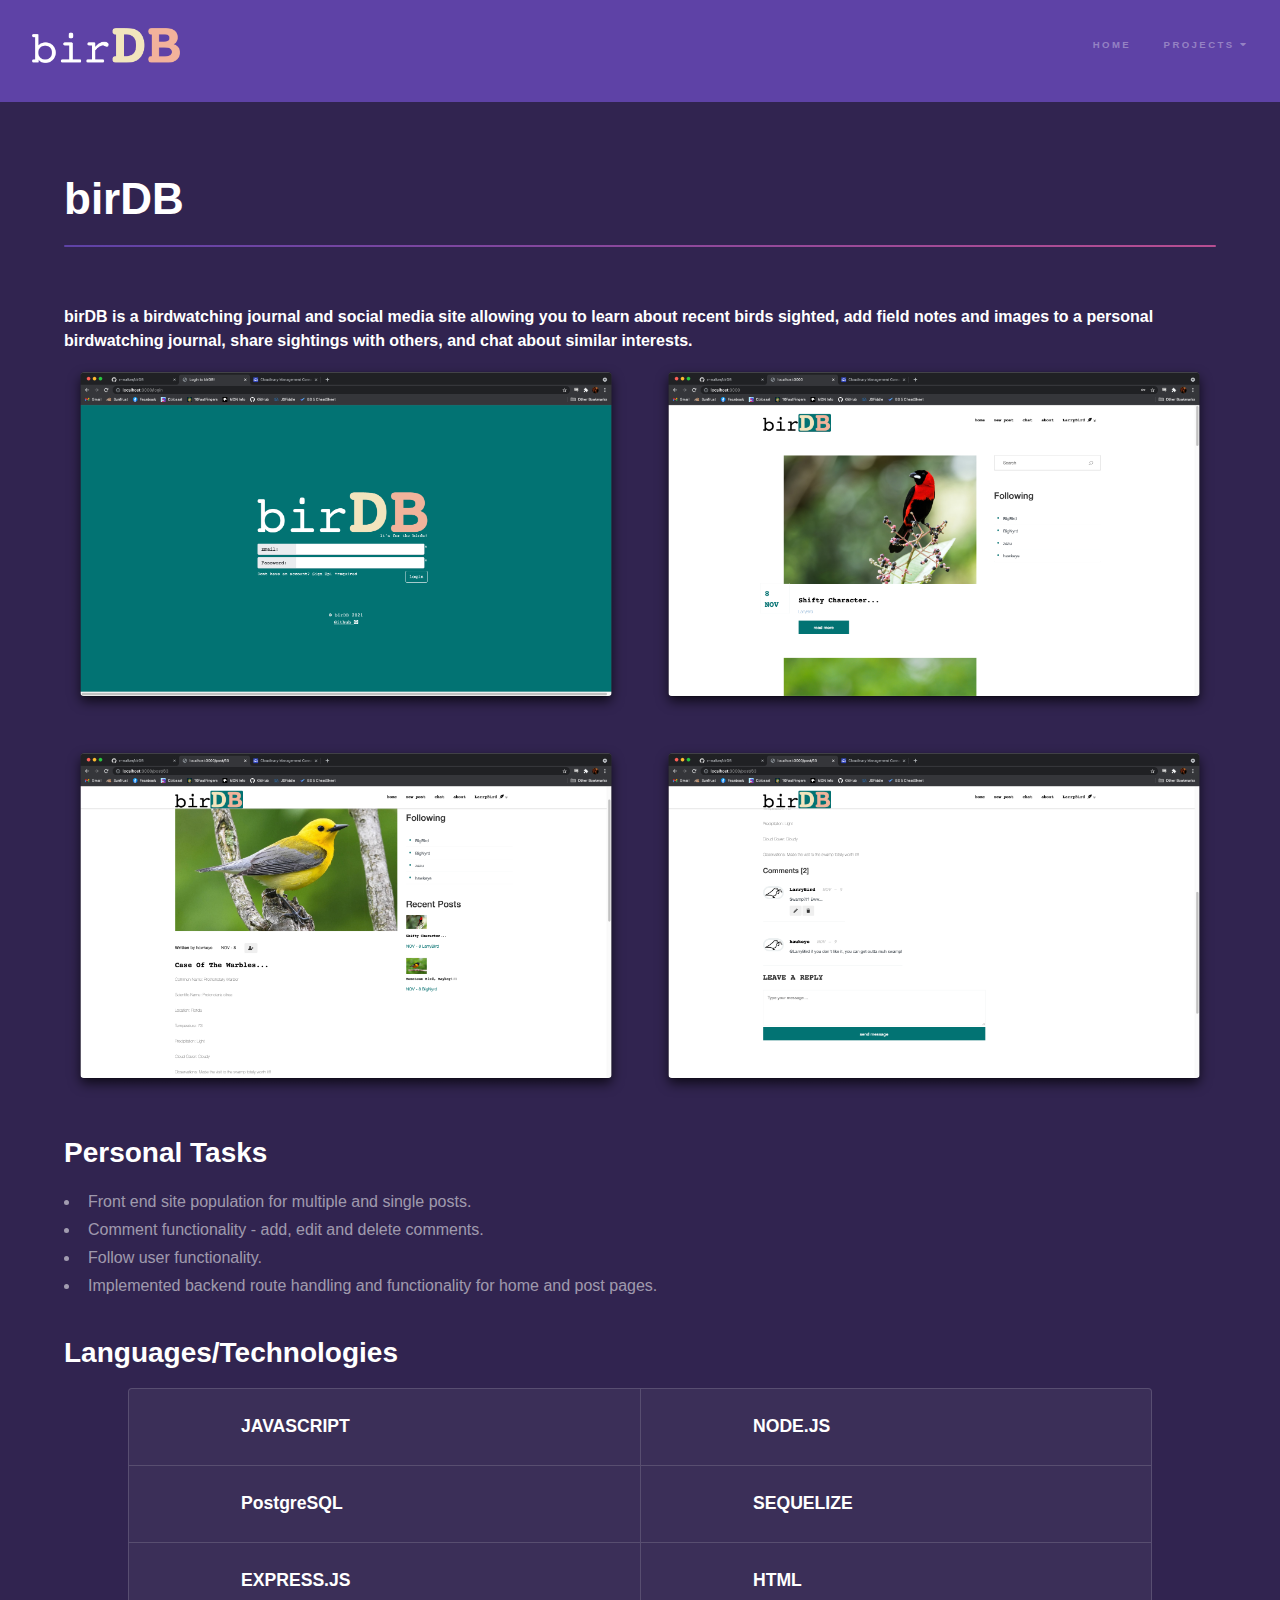
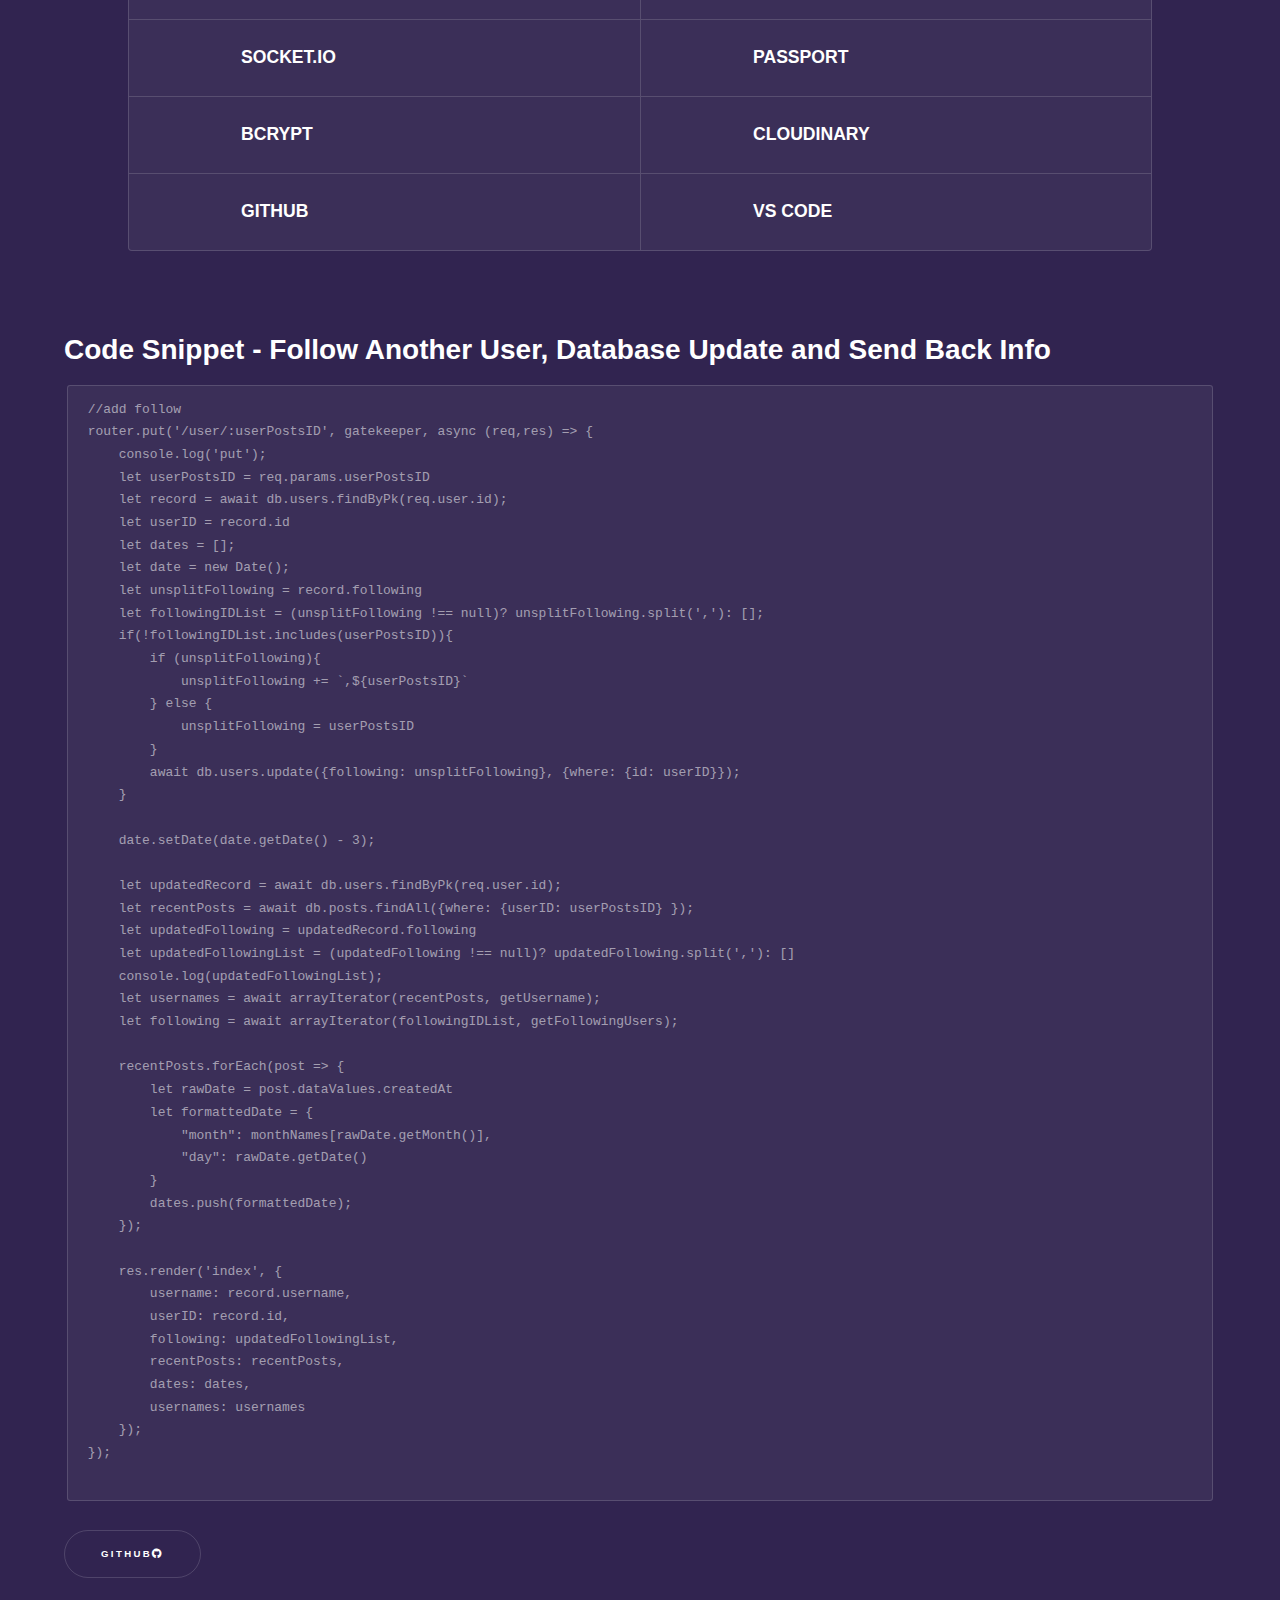
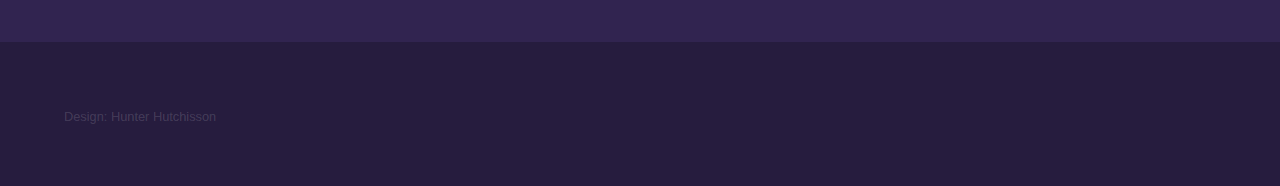
==== commit 22ca31eb: "typo fix" ====
--- a/birdb.html
+++ b/birdb.html
@@ -55,7 +55,7 @@
 									<li>Follow user functionality.</li>
 									<li>Implemented backend route handling and functionality for home and post pages. </li>
 								</ul>
-								<h2>Skills</h2>
+								<h2>Languages/Technologies</h2>
 								<section class="wrapper fade-up">
 									<div class="inner" style="padding-top: 0px;">
 										<div class="features">
